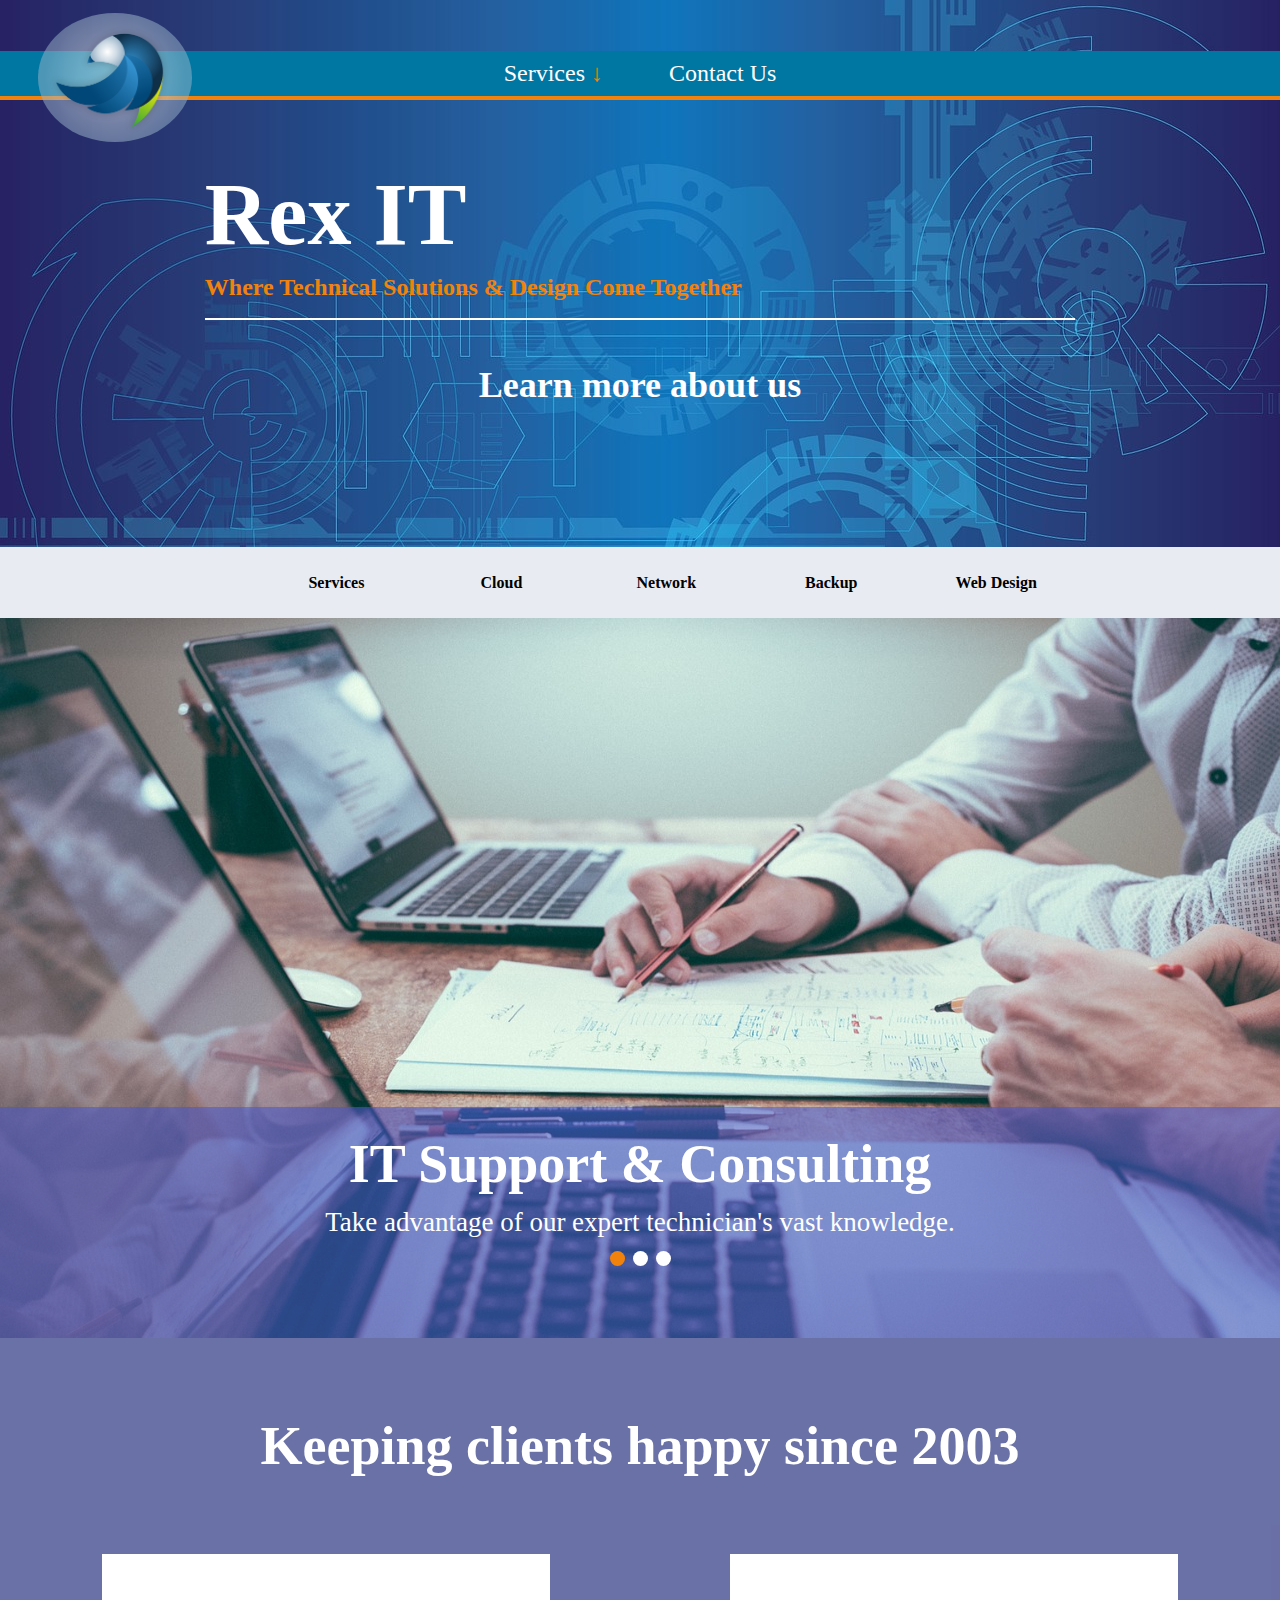
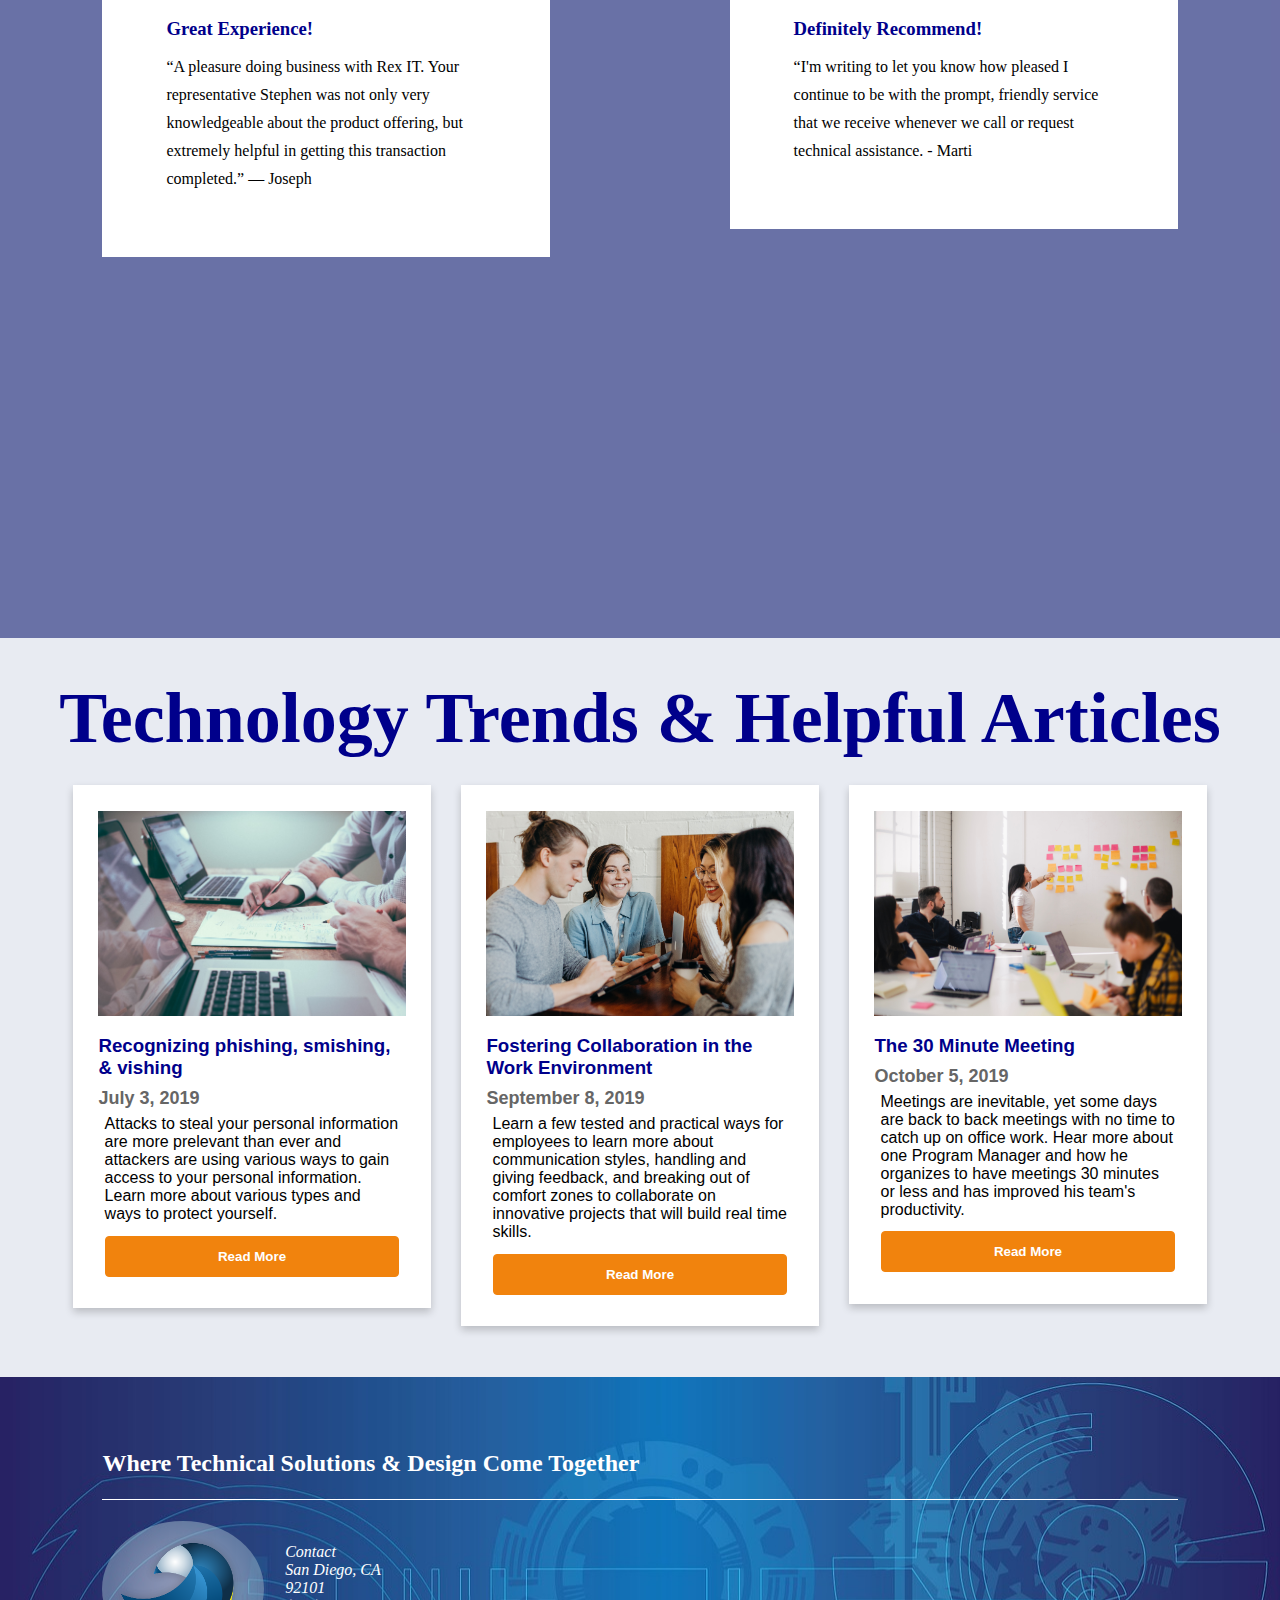
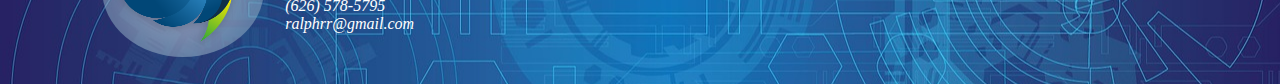
==== index.html @ 2d712c82 "added contact info" ====
<!DOCTYPE html>
<html lang="en">
  <head>
    <meta charset="UTF-8" />
    <meta name="viewport" content="width=device-width, initial-scale=1.0" />
    <meta http-equiv="X-UA-Compatible" content="ie=edge" />
    <link rel="stylesheet" type="text/css" href="css/main.css" />
    <link
      rel="stylesheet"
      href="https://use.fontawesome.com/releases/v5.6.3/css/all.css"
      integrity="sha384-UHRtZLI+pbxtHCWp1t77Bi1L4ZtiqrqD80Kn4Z8NTSRyMA2Fd33n5dQ8lWUE00s/"
      crossorigin="anonymous"
    />
    <title>Rex IT</title>
  </head>
  <body>
    <section id="container">
      <header id="header">
        <a href="../index.html">
          <img src="images/smallLogo.png" alt="Rex IT logo" />
        </a>
        <nav id="navigation">
          <ul>
            <!-- <li>
              <a class="drop" href="pages/about.html">About Us<span class="downArrow"> &#8595;</span></a>
              <ul>
                <li><a href="#">Company History</a></li>
                <li><a href="#">Team Members</a></li>
                <li><a href="#">Careers</a></li>
              </ul>
            </li> -->
            <li>
              <a class="drop currentPage" href="pages/services.html"
                >Services<span class="downArrow"> &#8595;</span></a
              >
              <ul>
                <li><a href="#">IT Support - Managed Services</a></li>
                <li><a href="#">Server & Network Upgrades</a></li>
                <li><a href="#">Microsoft Azure Hosted Desktops</a></li>
                <li><a href="#">Microsoft Office 365</a></li>
                <li><a href="#">Compliance & Solutions</a></li>
                <li><a href="#">VoIP Phone Systems</a></li>
                <li><a href="#">SSL Certificates & More</a></li>
              </ul>
            </li>
            <!-- <li>
              <a class="drop" href="services.html">Clients<span class="downArrow"> &#8595;</span></a>
              <ul>
                <li><a href="#">Law Firms</a></li>
                <li><a href="#">Investor Advisors</a></li>
                <li><a href="#">Construction Companies</a></li>
                <li><a href="#">Nonprofits</a></li>
                <li><a href="#">Service Providers</a></li>
              </ul>
            </li> -->
            <!-- <li><a href="#">Blog</a></li>
            <li><a href="#">Support</a></li> -->
            <li><a href="pages/contact.html">Contact Us</a></li>
          </ul>
        </nav>
      </header>
    </section>

    <div class="clearFloat"></div>
    <main>
      <div class="insideMain">
        <h1>Rex IT</h1>
        <h2>Where Technical Solutions & Design Come Together</h2>
        <h3>Learn more about us</h3>
        <i class="fas fa-arrow-alt-circle-down"></i>
      </div>
    </main>

    <!-- Beginning of main -->
    <section class="figIcons">
      <figure class="item">
        <i class="fab fa-aws"></i>
        <figcaption class="caption">Services</figcaption>
      </figure>
      <figure class="item">
        <i class="fas fa-cloud-upload-alt"></i>
        <figcaption class="caption">Cloud</figcaption>
      </figure>
      <figure class="item">
        <i class="fas fa-network-wired"></i>
        <figcaption class="caption">Network</figcaption>
      </figure>
      <figure class="item">
        <i class="far fa-save"></i>
        <figcaption class="caption">Backup</figcaption>
      </figure>
      <figure class="item">
        <i class="fas fa-edit"></i>
        <figcaption class="caption">Web Design</figcaption>
      </figure>
    </section>

    <!-- beginning of slider -->
    <div class="carousel">
      <div class="mySlides">
        <img src="images/meeting.jpg" alt="meeting room" />
        <div class="text">
          <h3>IT Support & Consulting</h3>
          <p>Take advantage of our expert technician's vast knowledge.</p>
          <span class="dot activeOne"></span>
          <span class="dot"></span>
          <span class="dot"></span>
        </div>
      </div>
      <div class="mySlides">
        <img src="images/meeting.jpg" alt="meeting room" />
        <div class="text">
          <h3>Web Development & Design</h3>
          <p>Take advantage of our expert technician's vast knowledge.</p>
          <span class="dot"></span>
          <span class="dot activeTwo"></span>
          <span class="dot"></span>
        </div>
      </div>
      <div class="mySlides">
        <img src="images/meeting.jpg" alt="meeting room" />
        <div class="text">
          <h3>Practical Business Solutions</h3>
          <p>Take advantage of our expert technician's vast knowledge.</p>
          <span class="dot"></span>
          <span class="dot"></span>
          <span class="dot activeThree"></span>
        </div>
      </div>
    </div>
    <!-- end of carousel -->

    <!-- beginning of testimonials -->
    <section class="testimonials">
      <div class="positionCover">
        <h2>Keeping clients happy since 2003</h2>
        <div class="floatLeft">
          <h3>Great Experience!</h3>
          <i class="fas fa-quote-right leftQuote"></i>
          <p>
            “A pleasure doing business with Rex IT. Your representative Stephen
            was not only very knowledgeable about the product offering, but
            extremely helpful in getting this transaction completed.” — Joseph
          </p>
        </div>
        <div class="floatRight">
          <h3>Definitely Recommend!</h3>
          <i class="fas fa-quote-right leftQuote"></i>
          <p>
            “I'm writing to let you know how pleased I continue to be with the
            prompt, friendly service that we receive whenever we call or request
            technical assistance. - Marti
          </p>
        </div>
        <div class="clearFloat"></div>
      </div>
    </section>

    <section class="technologyArticles">
      <h2>Technology Trends & Helpful Articles</h2>
      <div class="card">
        <img src="images/meeting.jpg" alt="Technology Article" />
        <h3>Recognizing phishing, smishing, & vishing</h3>
        <h4>July 3, 2019</h4>
        <p>
          Attacks to steal your personal information are more prelevant than
          ever and attackers are using various ways to gain access to your
          personal information. Learn more about various types and ways to
          protect yourself.
        </p>
        <p><button>Read More</button></p>
      </div>

      <div class="card">
        <img src="images/happyBusiness.jpg" alt="Technology Article" />
        <h3>Fostering Collaboration in the Work Environment</h3>
        <h4>September 8, 2019</h4>
        <p>
          Learn a few tested and practical ways for employees to learn more
          about communication styles, handling and giving feedback, and breaking
          out of comfort zones to collaborate on innovative projects that will
          build real time skills.
        </p>
        <p><button>Read More</button></p>
      </div>

      <div class="card">
        <img src="images/meetingRoom1.jpg" alt="Technology Article" />
        <h3>The 30 Minute Meeting</h3>
        <h4>October 5, 2019</h4>
        <p>
          Meetings are inevitable, yet some days are back to back meetings with
          no time to catch up on office work. Hear more about one Program
          Manager and how he organizes to have meetings 30 minutes or less and
          has improved his team's productivity.
        </p>
        <p><button>Read More</button></p>
      </div>
    </section>
    <footer>
      <h2>Where Technical Solutions & Design Come Together</h2>
      <img class="footerLogo" src="images/smallLogo.png" alt="Rex IT logo" />
      <address>
        <p>Contact</p>
        <p>San Diego, CA</p>
        <p>92101</p>
        <p><a href="tel:+16265785795">(626) 578-5795</a></p>
        <p>ralphrr@gmail.com</p>
      </address>
      <!-- <div class="footerContact">
              <h5>Network</h5>
              <a href="#">About</a>
              <a href="#">Events</a>
              <a href="#">Careers</a>
            </div> -->
    </footer>

    <script src="js/main.js"></script>
  </body>
</html>
---- css/main.css ----
* {
    margin: 0;
    padding: 0;
 }
html {
    background-color: #E8EBF2;
    /* height: 100%; */
}
 body {
    font-family: Georgia, 'Times New Roman', Times, serif;
    /* height: 100%; */
 }
/* link, visited, hover, active */

 #container {
    width: 100%;
    margin: 0 auto;
    background-image: url("../images/backgroundHeader.jpg");
 }
 #header {
    /* height: 9%; */
    padding-top: 1%;
 }
 #header img {
    float: left;
    margin-left: 3%;
    width: 12%;
    border-radius: 80%;
    position: absolute;
    z-index: 2;
 }
 #navigation {
    background-color: #0077a3;
    border-bottom: solid 4px #f1830d;
    font-size: 24px;
    text-align: center;
    position: relative;
    margin-top: 3%;
 }
 #navigation ul {
    z-index: 1;
    position: relative;
 }
 #navigation li {
    display: inline-block;
    position: relative;
 }
 #navigation a {
    color: #fff;
    padding: 9px 30px;
    text-decoration: none;
    display: inline-block;
    text-align: left;
 }
 #navigation a:link {
     color: #fff;
 }
 #navigation a:visited {
    color: #fff;
 }
 #navigation a:hover {
    color: darkblue;
 }
  
 #navigation ul ul {
    background-color: #77A1F4;
    position: absolute;
    top: 45px;
    display: none;
 }
  
 #navigation li li {
    border-bottom: 1px solid white;
    font-size: 70%;
 }
 #navigation ul li:hover ul {
    display: block;
 }
 span.downArrow {
     color: #f1830d;
 }
 .clearFloat {
     clear: both;
 }
 main {
     background-image: url("../images/backgroundHeader.jpg");
     background-size: cover;
     margin: 0 auto;
     text-align: left;
     color: white;
 }
 .insideMain {
     padding: 5% 16% 3%;
 }

 .insideMain h1 {
     font-size: 550%;
     margin-bottom: 1%;
 }
 .insideMain h2 {
     color: #f1830d;
     font-weight: 800;
     padding-bottom: 2%;
     border-bottom: 2px solid white;
 }
.insideMain h3 {
    color: white;
    text-align: center;
    font-size: 4vh;
    margin-top: 5%;
}
.insideMain i {
    margin: 0 auto;
    color: #f1830d;
    margin-left: 44%;
    margin-top: 6%;
    font-size: 90px;
}

 section.figIcons {
     margin-left: 20%;

 }

 /* beginning of figure section */
 figure.item {
    vertical-align: top;
    display: inline-block;
    width: 120px;
    padding: 2%;
    text-align: center;
}

figcaption {
    font-weight: 800;
    padding: 5% 3%;
}
i {
    font-size: 10vh;
    color: darkblue;
    text-align: center;
}
i:hover {
    color: #f1830d;
}
.carousel {
    margin: 0 auto;
    height: 80vh;
    position: relative;
}
.mySlides {
    display:none;
    width: 100%;
    height: 100%;
}
.mySlides img {
    width: 100%;
    height: 100%;
}
.text {
    bottom: 0;
    width: 100%;
    height: 20vh;
    color: white;
    text-align: center;
    padding: 1% 0 3%;
    position: absolute;
    background: rgba(74, 86, 197, 0.575);
}
.text h3 {
    padding: 1%;
    font-weight: 700;
    font-size: 6vh;
}
.text p {
    font-size: 3vh;
}
.dot {
    height: 15px;
    width: 15px;
    margin: 1% 2px;
    background-color: #fff;
    border-radius: 50%;
    display: inline-block;
  }
  .activeOne {
      background-color: #f1830d;
  }
  .activeTwo {
    background-color: #f1830d;
  }
  .activeThree {
      background-color: #f1830d;
  }

/* technology articles for blog */
.technologyArticles {
      text-align: center;
      padding: 3% 0 4%;
  }

  .technologyArticles h2 {
      padding: 0 0 2%;
      font-size: 8vh;
      color: darkblue;
  }
  .technologyArticles h3 {
      color: darkblue;
      padding: 3% 0;
      margin-top: 2%;
      text-align: left;
      font-weight: 700;
  }
  .technologyArticles h4 {
      text-align: left;
      color: #666;
      font-size: 2vh;
  }
  .technologyArticles p {
      padding: 2%;
      text-align: left;
  }
  .card p button {
      background-color: #f1830d;
      border: 1px solid #f1830d;
      color: white;
      font-weight: 600; 
      border-radius: 4px;
      padding: 12px;
      text-align: center;
      width: 100%;
  }
  .card p button:hover {
      background-color: #12278d;
      border: 1px solid #12278d;
      color: white;
  }
.card {
    box-shadow: 0 4px 8px 0 rgba(0, 0, 0, 0.2);
    width: 24%;
    margin-right: 1%;
    margin-left: 1%;
    font-family: arial;
    display: inline-block;
    padding: 2%;
    background-color: white;
    vertical-align: top;
    /* height: 75%; */
  }
  .card img {
      width: 100%;
  }
/* end of technology articles for blog */

/* beginning of testimonials */
.testimonials {
    background-image: url("../images/motherboard.jpg");
    background-repeat: no-repeat;
    background-size: cover;
    background-attachment: fixed;
    width: 100%;
    height: 100vh;
    position: relative;
    text-align: left;
}
.testimonials h2 {
    font-weight: 600;
    font-size: 8vh;
    padding: 3% 0;
    color: white;
}
.testimonials h3 {
    padding: 0 0 4%;
    color: darkblue;
    text-align: left;
}
.testimonials p {
    color: black;
    text-align: left;
    line-height: 1.75;
}
.testimonials .positionCover {
    top: 0;
    height: 100vh;
    color: white;
    text-align: center;
    position: absolute;
    background: rgba(13, 22, 110, 0.575);
    margin: 0 auto;
}
.positionCover h2 {
    font-size: 6vh;
    margin: 3% 0;
}
.testimonials .floatLeft {
    float: left;
    margin-left: 8%;
    background-color: white;
    padding: 5%;
    width: 25%;
    /* height: 25%; */
    position: relative;
}
.testimonials .floatRight {
    float: right;
    margin-right: 8%;
    background-color: white;
    padding: 5%; 
    width: 25%;
    /* height: 25%; */
    position: relative;
    z-index: 3;
}
.testimonials i.leftQuote {
    padding: 3% 4%;
    position: absolute;
    top: 6%;
    right: 3%;
    color: #12278d;
    font-weight: 600;
    font-size: 250%;
}
/* end of testimonials */

footer {
    padding: 4% 8%;
    background-image: url("../images/backgroundHeader.jpg");
    background-repeat: none;
    background-size: cover;
    color: white;
    /* width: 92%; */
}

footer img.footerLogo {
    border-radius: 80%;
    width: 15%;
    margin-top: 2%;
    float: left;
    margin-right: 2%;
}

address  {
    display: inline-block;
    margin-top: 4%;
    width: 23%;
    text-align: left;
}
address p a {
    color: white;
    text-decoration: none;
}
address p a:hover {
    color: #f1830d;
    text-decoration: none;
}

footer div h5 {
    padding: 2%;
    font-size: 150%;
    padding-left: 0;
}
footer h2 {
    padding: 2% 0;
    border-bottom: 1px solid #fff;
}

/* beginning of media queries */
/* ipad screens */
@media only screen and (min-width: 768px) and (max-width: 1024px) {
    section.figIcons {
        margin-left: 8%;
    }
    figure.item {
        width: 100px;
    }
    .figIcons .item i {
        font-size: 5vh;
    }
    .carousel {
        height: auto;
    }
    .text {
        height: 20vh;
        text-align: center;
        padding: 1% 0 2%;
    }
    .text h3 {
        padding: 2% 0;
        font-weight: 700;
        font-size: 300%;
    }
    .testimonials {
        height: 50vh;
    }
    .testimonials .positionCover {
        height: auto;
        height: 50vh;
    }
    .testimonials .positionCover h2 {
        font-size: 250%;
    }
    .testimonials .positionCover div h3 {
        font-size: 125%;
    }
    .testimonials .positionCover div i {
        font-size: 100%;
    }
    .technologyArticles h2 {
        font-size: 4vh;
    }
    .technologyArticles .card h4 {
        font-size: 1.5vh;
    }
}
/* Below is for iphone 10 */
@media only screen and (min-device-width : 375px) and (max-device-width : 812px) and (-webkit-device-pixel-ratio : 3) {
   #header a img {
       width: 20%;
       margin-left: 1%;
       margin-top: 0;
   }
   #navigation a {
       padding: 10px;
   }
    nav ul {
        font-size: 80%;
    }
    .figIcons .item i {
        font-size: 5vh;
    }
    .carousel {
        height: auto;
    }
    div.text {
        height: 10vh;
    }
    .testimonials {
        height: 65vh;
    }
    .testimonials .positionCover h2 {
        font-size: 200%;
    }
    .testimonials .positionCover div i {
        font-size: 100%;
    }
}
/* Below is for iphone 6,7,8 plus */
@media only screen and (min-device-width : 414px) and (max-device-width : 736px) { 
    div.text {
        height: 15vh;
    }
    .testimonials {
        height: 75vh;
    }
    figure.item {
        width: 80px;
    }
}
/* Below is for iphone 6,7,8 */
@media only screen and (min-device-width : 375px) and (max-device-width : 667px) { 
    #header a img {
        width: 20%;
        margin-left: 1%;
        margin-top: 0;
    }
    #navigation a {
        padding: 10px;
    }
     nav ul {
         font-size: 80%;
     }
     .figIcons .item i {
        font-size: 5vh;
    }
    .carousel {
        height: auto;
    }
    div.text {
        height: 13vh;
    }
    .testimonials {
        height: 80vh;
    }
    .testimonials .positionCover h2 {
        font-size: 200%;
    }
    .testimonials .positionCover div i {
        font-size: 100%;
    }
}

/* iphone 5 */
@media only screen and (min-width: 320px) and (max-device-width : 568px) {
    .insideMain i {
        margin-left: 30%;
    }
    
 section.figIcons {
    margin-left: 10%;
}
.carousel {
    height: auto;
}
.text {
    height: 20vh;
    text-align: center;
    padding: 1% 0 2%;
}
.text h3 {
    padding: 2% 0;
    font-weight: 700;
    font-size: 120%;
}
.text p {
    font-size: 90%;
    padding-bottom: 3%;
}
.technologyArticles h2 {
    padding: 1% 0;
    font-size: 150%;
}
.card {
  width: 94%;
  height: auto;
}
/* working media queries for i phone 5 testimonial section */
.testimonials .positionCover {
    height: auto;
}
.testimonials h2 {
    font-weight: 600;
    font-size: 50%;
    padding: 3% 0;
    color: white;
}
.testimonials h3 {
    padding: 0 0 4%;
    color: darkblue;
    text-align: left;
}
.testimonials p {
    color: black;
    text-align: left;
    line-height: 1.75;
}
.positionCover h2 {
    font-size: 6vh;
    margin: 3% 0;
}
.testimonials .floatLeft, .testimonials .floatRight {
    padding: 4%;
    margin: 0 auto 5%;
    width: 85%;
    height: auto;
    float: none;
    position: relative;
}
/* end working area for testimonial section */

/* header logo */
#header {
    padding-top: 1%;
 }
 #header img {
    float: left;
    margin-left: 3%;
    margin-top: 7%;
    width: 25%;
 }
/* end header logo */

/* footer */
footer img.footerLogo {
    border-radius: 80%;
    width: 50%;
    margin: 2% 0 2% 24%;
    float: none;
    margin-right: 2%;
}

address  {
    display: block;
    width: 100%;
}
address:first-child {
    font-size: 120%;
}
/* end footer */
}
/* adjust for pixel 2xl */
@media only screen and (min-width: 411px) and (max-width: 823px) {
    .testimonials {
        height: 67vh;
    }
}
/* adjust for pixel 2 */
@media only screen and (min-width: 411px) and (max-width: 731px) {
    .testimonials {
        height: 75vh;
    }
}
@media only screen and (min-width: 360px) and (max-width: 640px) {
    #header a img {
        width: 20%;
        margin-left: 1%;
        margin-top: 0;
    }
    #navigation a {
        padding: 10px;
    }
     nav ul {
         font-size: 80%;
     }
     .figIcons .item i {
         font-size: 5vh;
     }
     .carousel {
         height: auto;
     }
     div.text {
         height: 10vh;
     }
     .testimonials {
         height: 82vh;
     }
     .testimonials .positionCover h2 {
         font-size: 200%;
     }
     .testimonials .positionCover div i {
         font-size: 100%;
     }
}
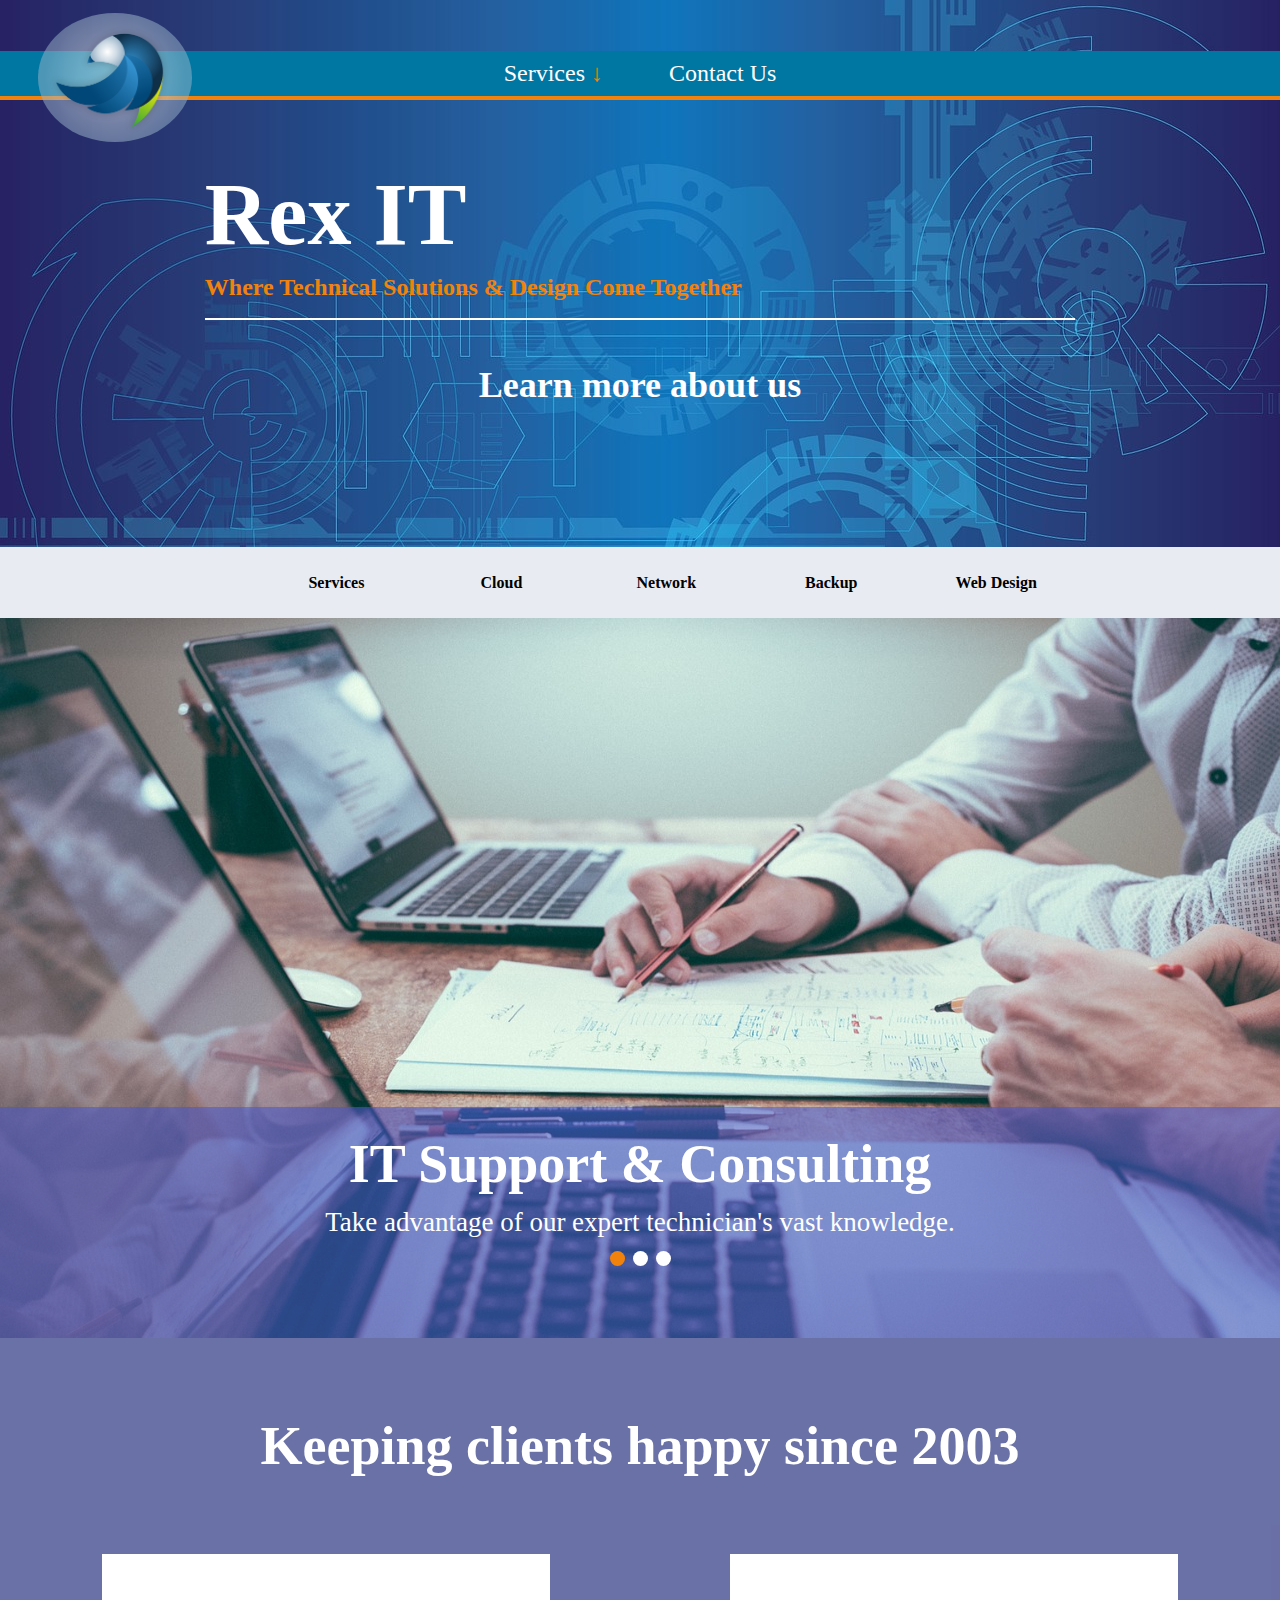
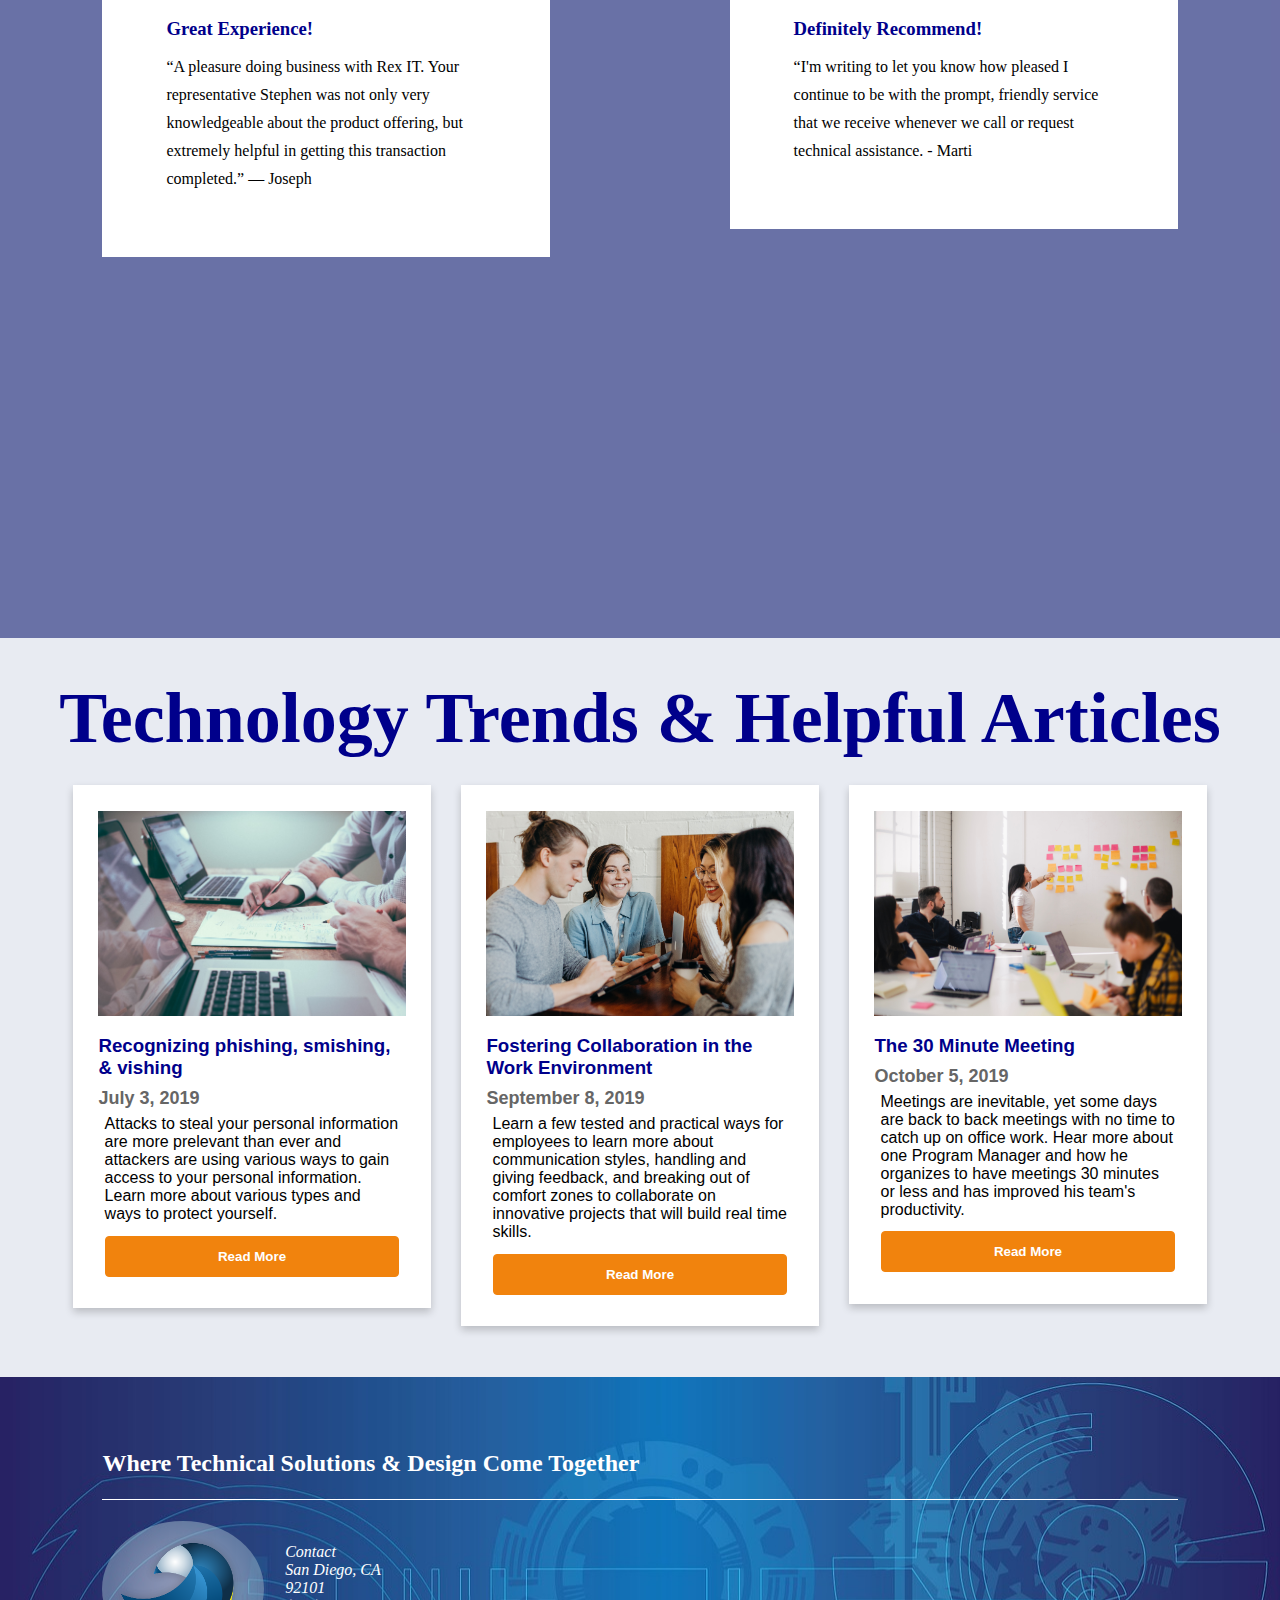
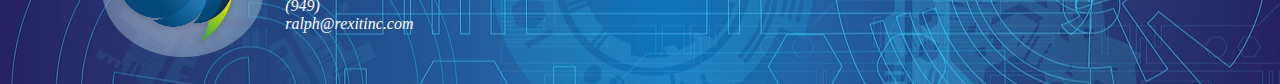
==== commit d12abb1a: "updated contact info" ====
--- a/index.html
+++ b/index.html
@@ -155,7 +155,6 @@
         <div class="clearFloat"></div>
       </div>
     </section>
-
     <section class="technologyArticles">
       <h2>Technology Trends & Helpful Articles</h2>
       <div class="card">
@@ -204,8 +203,8 @@
         <p>Contact</p>
         <p>San Diego, CA</p>
         <p>92101</p>
-        <p><a href="tel:+16265785795">(626) 578-5795</a></p>
-        <p>ralphrr@gmail.com</p>
+        <p><a href="tel:+16265785795">(949) </a></p>
+        <p>ralph@rexitinc.com</p>
       </address>
       <!-- <div class="footerContact">
               <h5>Network</h5>
--- a/css/main.css
+++ b/css/main.css
@@ -365,7 +365,11 @@
 }
 
 /* beginning of media queries */
-/* ipad screens */
+/* ipad plus screens */
+@media only screen and (min-width: 1024px) and (max-width: 1366px) {
+   
+}
+ /* ipad screens */
 @media only screen and (min-width: 768px) and (max-width: 1024px) {
     section.figIcons {
         margin-left: 8%;
@@ -436,6 +440,10 @@
     }
     .testimonials {
         height: 65vh;
+        /* background-image: none; */
+    }
+    .positionCover {
+        height: 82vh;
     }
     .testimonials .positionCover h2 {
         font-size: 200%;
@@ -446,6 +454,9 @@
 }
 /* Below is for iphone 6,7,8 plus */
 @media only screen and (min-device-width : 414px) and (max-device-width : 736px) { 
+    .carousel .text {
+        height: auto;
+    }
     div.text {
         height: 15vh;
     }
@@ -457,7 +468,7 @@
     }
 }
 /* Below is for iphone 6,7,8 */
-@media only screen and (min-device-width : 375px) and (max-device-width : 667px) { 
+@media (min-width : 375px) and (max-width : 667px) { 
     #header a img {
         width: 20%;
         margin-left: 1%;
@@ -476,10 +487,11 @@
         height: auto;
     }
     div.text {
-        height: 13vh;
+        height: auto;
     }
     .testimonials {
         height: 80vh;
+        /* height: 65vh; */
     }
     .testimonials .positionCover h2 {
         font-size: 200%;
@@ -618,11 +630,11 @@
          height: auto;
      }
      div.text {
-         height: 10vh;
+         height: auto;
      }
-     .testimonials {
+     /* .testimonials {
          height: 82vh;
-     }
+     } */
      .testimonials .positionCover h2 {
          font-size: 200%;
      }
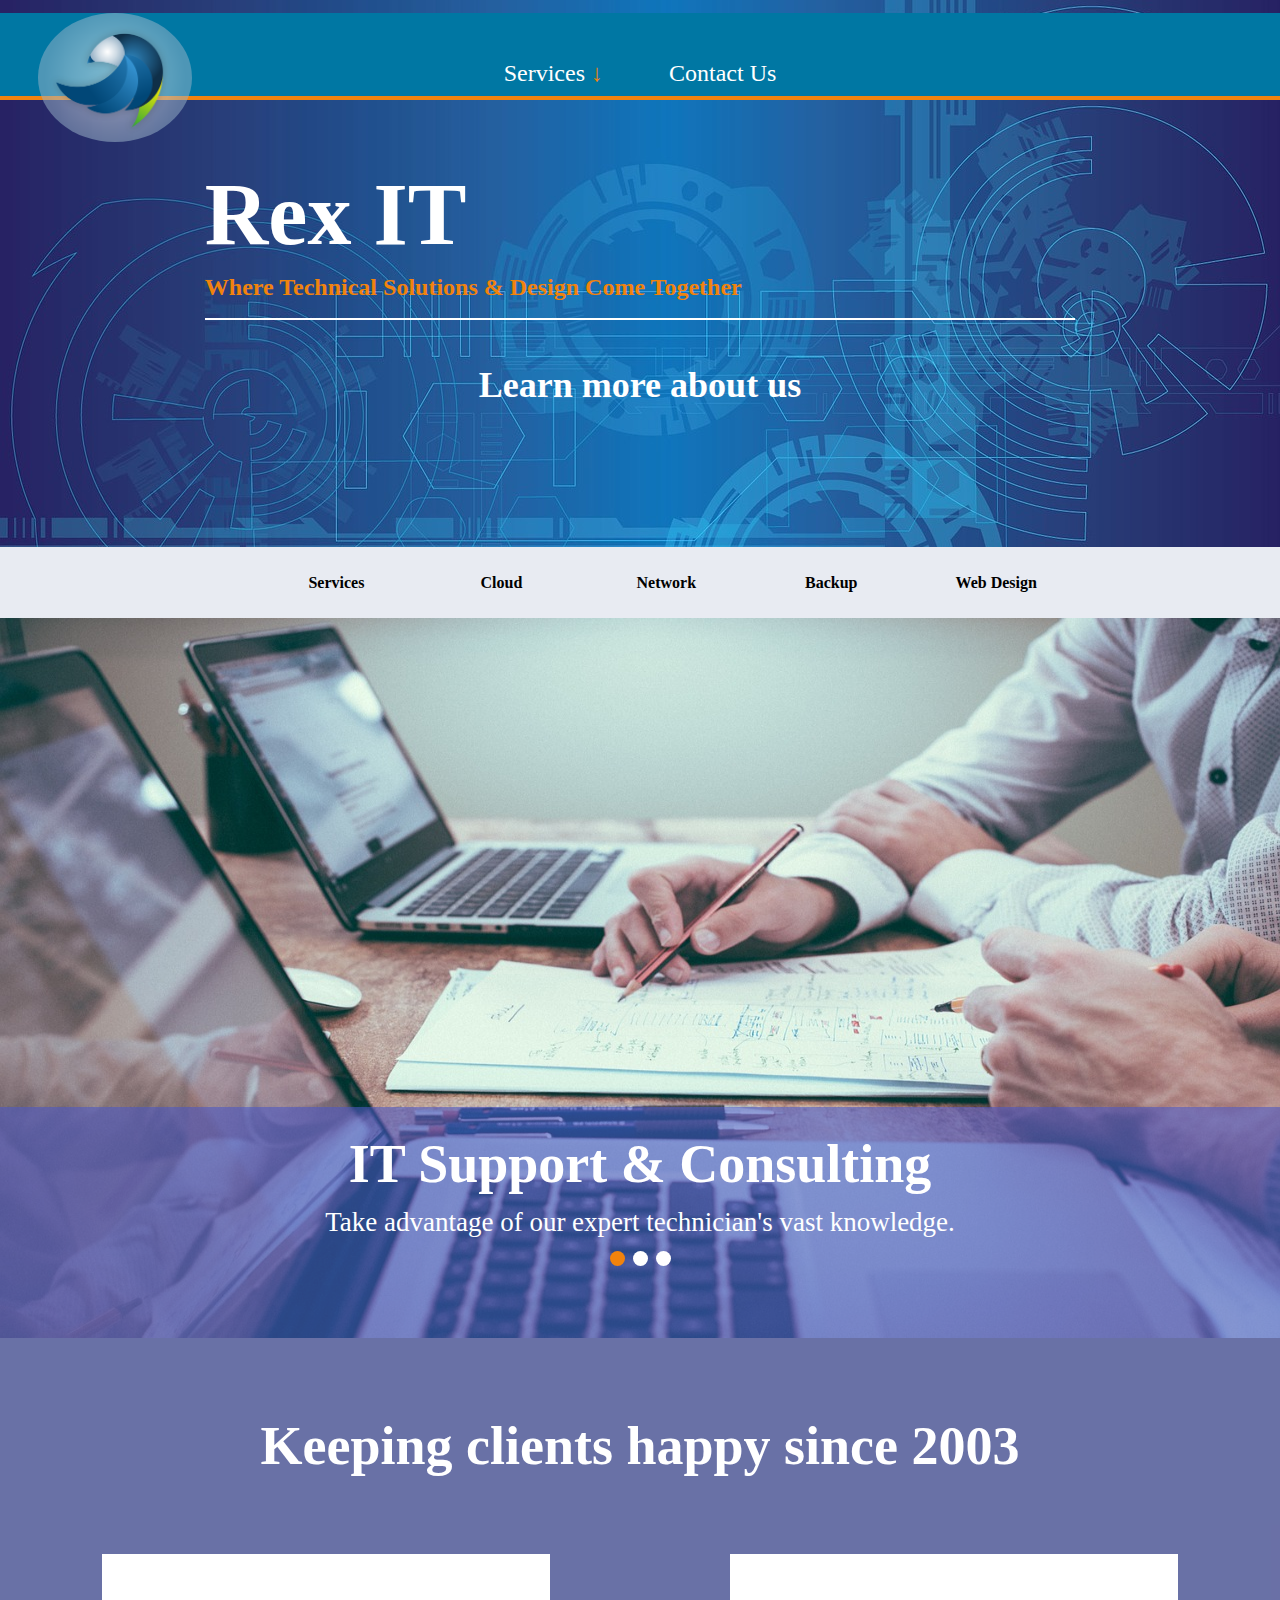
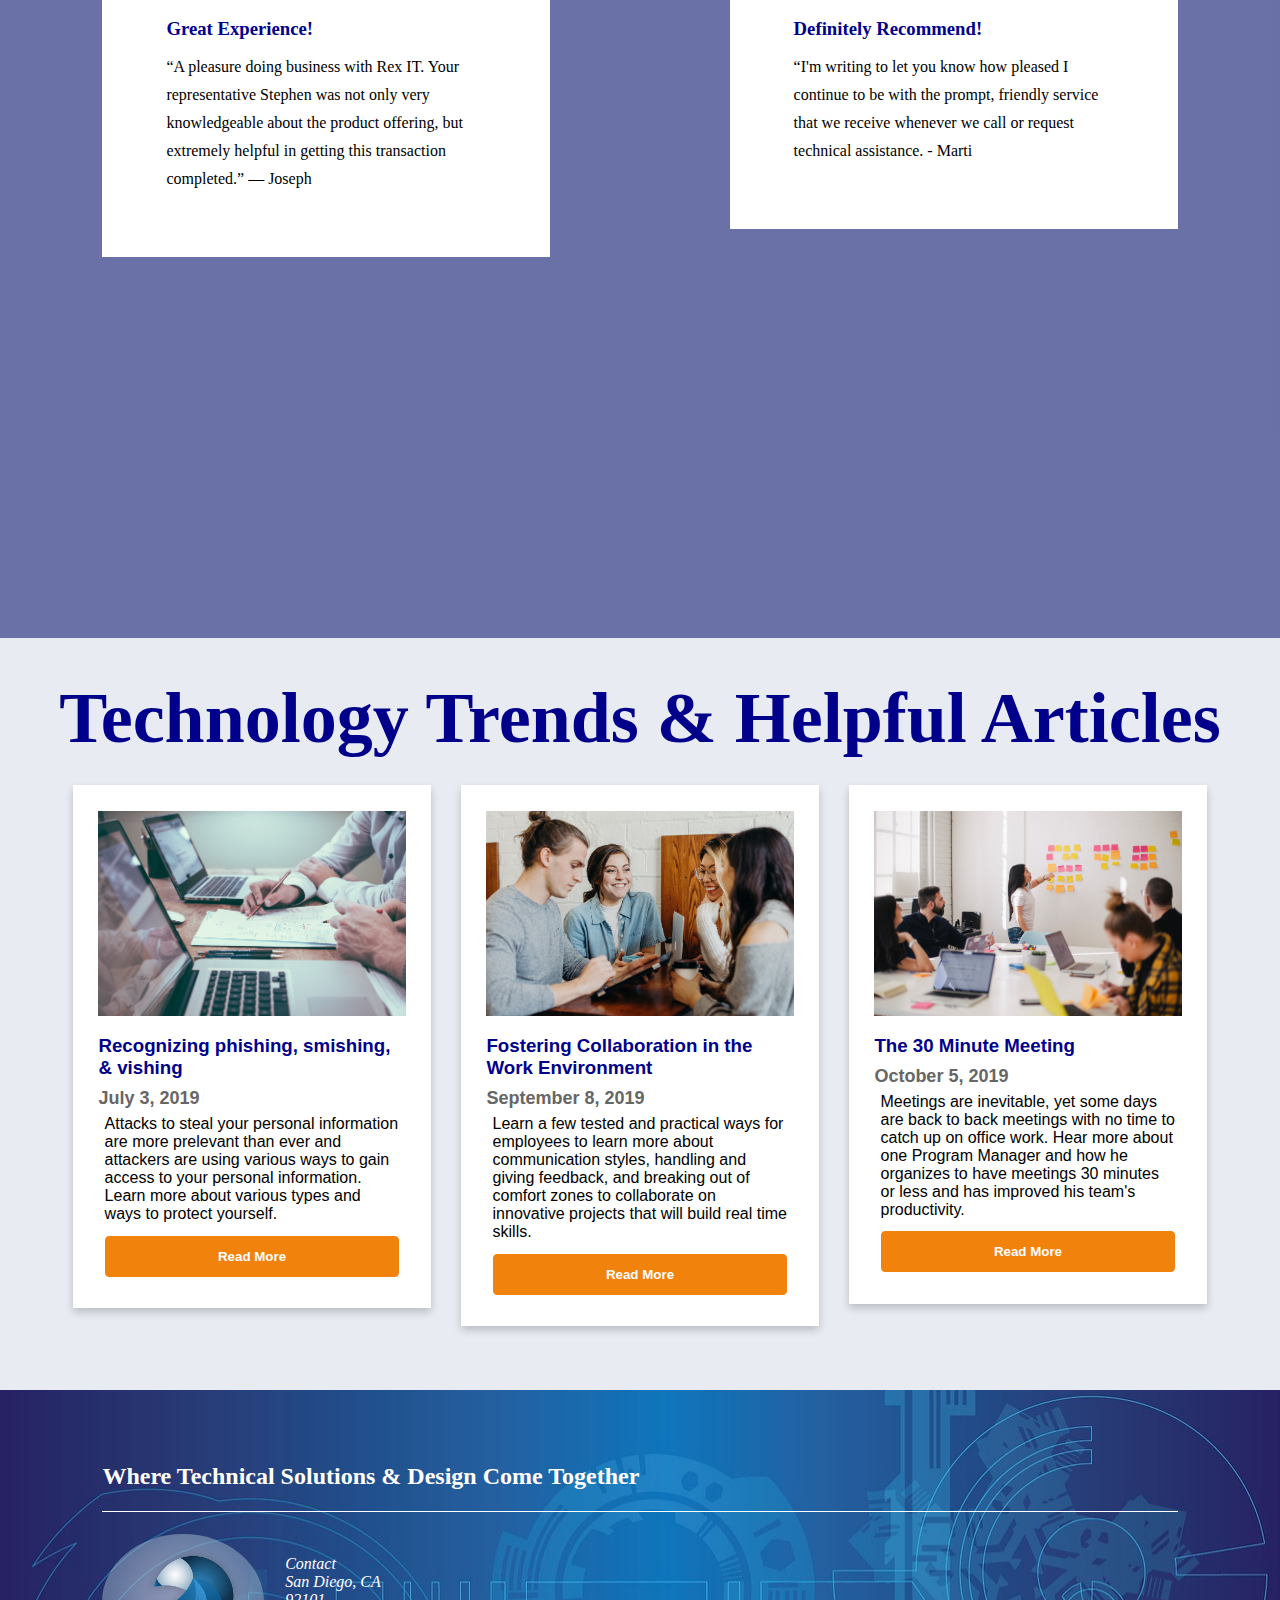
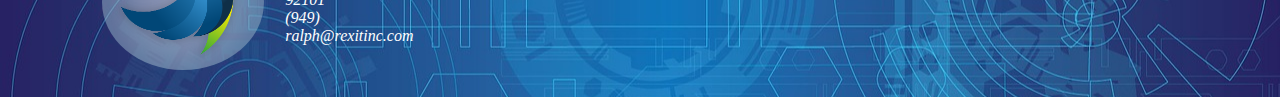
==== commit cbe99273: "added template file" ====
--- a/index.html
+++ b/index.html
@@ -108,7 +108,7 @@
         </div>
       </div>
       <div class="mySlides">
-        <img src="images/meeting.jpg" alt="meeting room" />
+        <img src="images/meetingRoom.jpg" alt="meeting room" />
         <div class="text">
           <h3>Web Development & Design</h3>
           <p>Take advantage of our expert technician's vast knowledge.</p>
@@ -118,7 +118,7 @@
         </div>
       </div>
       <div class="mySlides">
-        <img src="images/meeting.jpg" alt="meeting room" />
+        <img src="images/meetingRoom1.jpg" alt="meeting room" />
         <div class="text">
           <h3>Practical Business Solutions</h3>
           <p>Take advantage of our expert technician's vast knowledge.</p>
--- a/css/main.css
+++ b/css/main.css
@@ -29,13 +29,30 @@
     position: absolute;
     z-index: 2;
  }
+ 
+ #headerContact img {
+        float: left;
+        margin-left: 3%;
+        width: 12%;
+        border-radius: 80%;
+        position: absolute;
+        z-index: 2;
+ }
+ main.contact {
+     background-image: url("../images/socialConnections.png");
+     background-repeat: no-repeat;
+     background-size: cover;
+ }
+ .insideMainContact {
+     height: 30%;
+ }
  #navigation {
     background-color: #0077a3;
     border-bottom: solid 4px #f1830d;
     font-size: 24px;
     text-align: center;
     position: relative;
-    margin-top: 3%;
+    padding-top: 3%;
  }
  #navigation ul {
     z-index: 1;
@@ -245,7 +262,7 @@
     padding: 2%;
     background-color: white;
     vertical-align: top;
-    /* height: 75%; */
+    margin-bottom: 1%;
   }
   .card img {
       width: 100%;
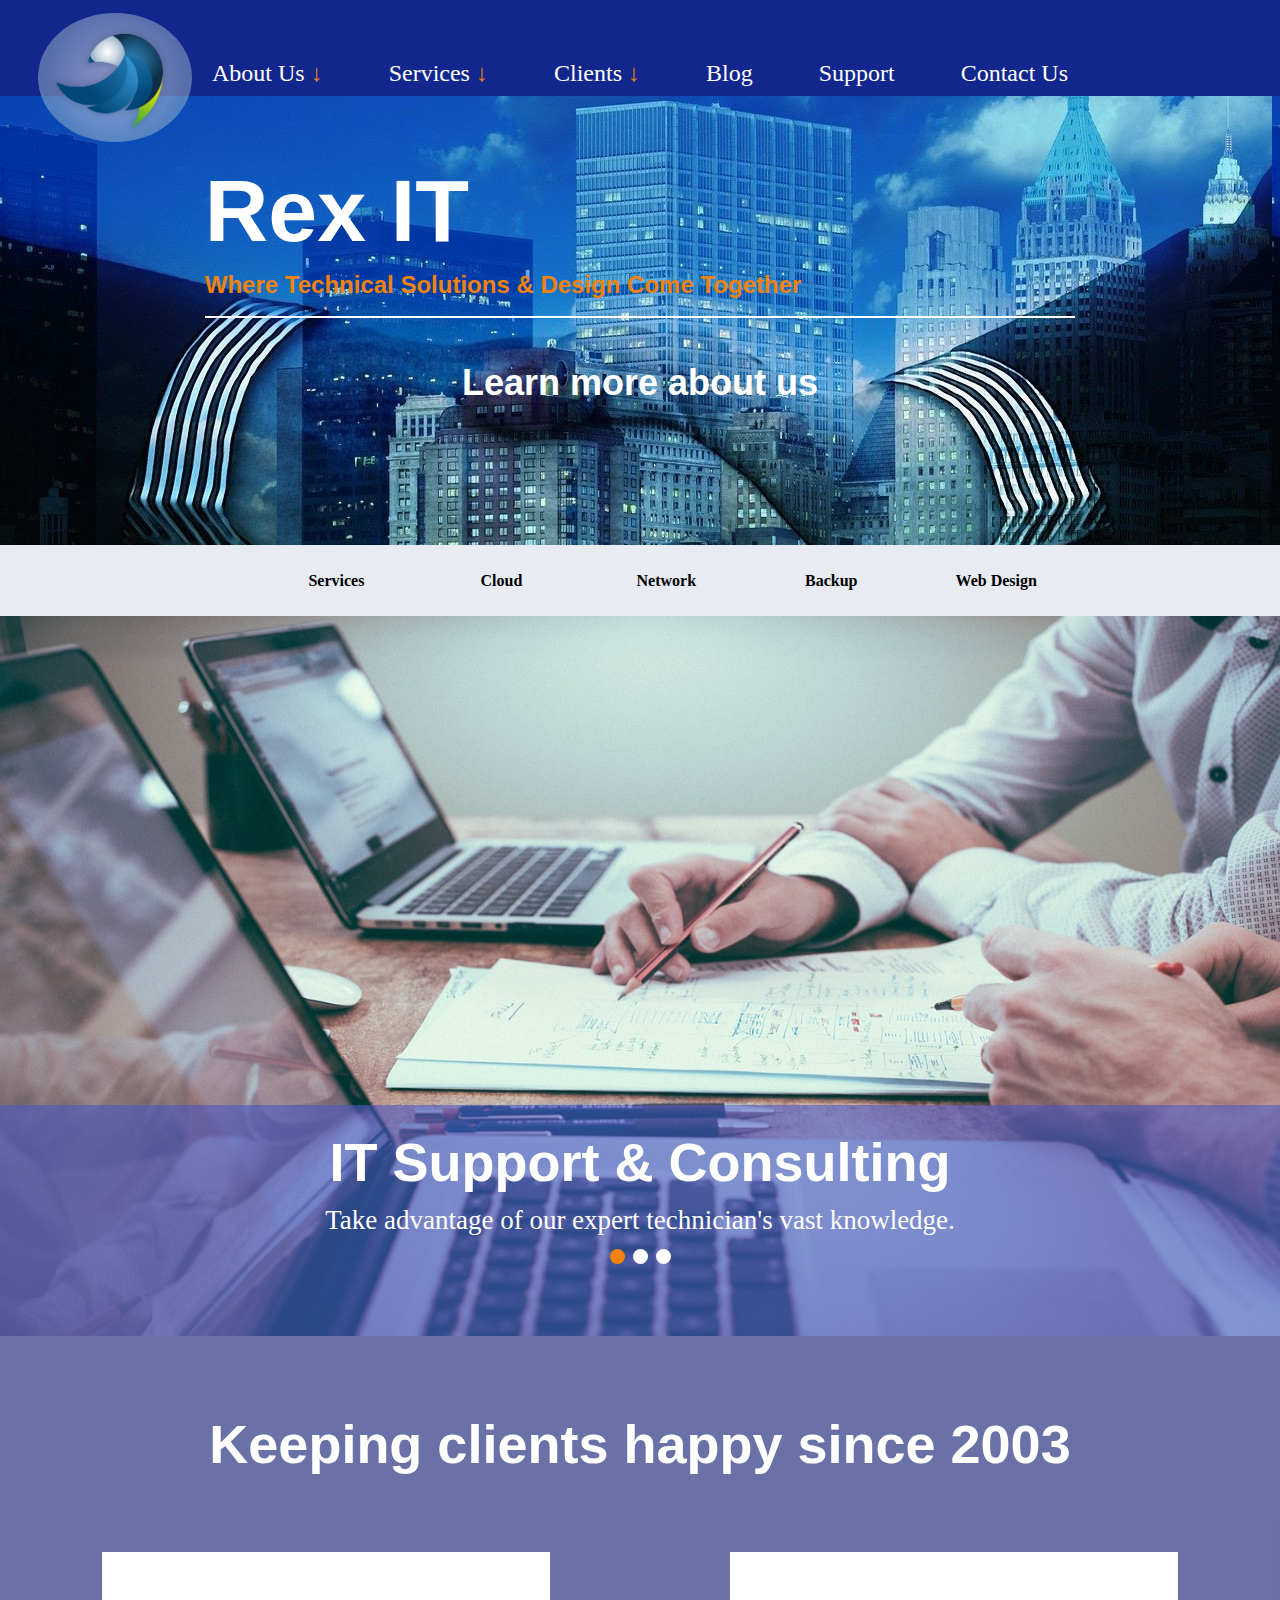
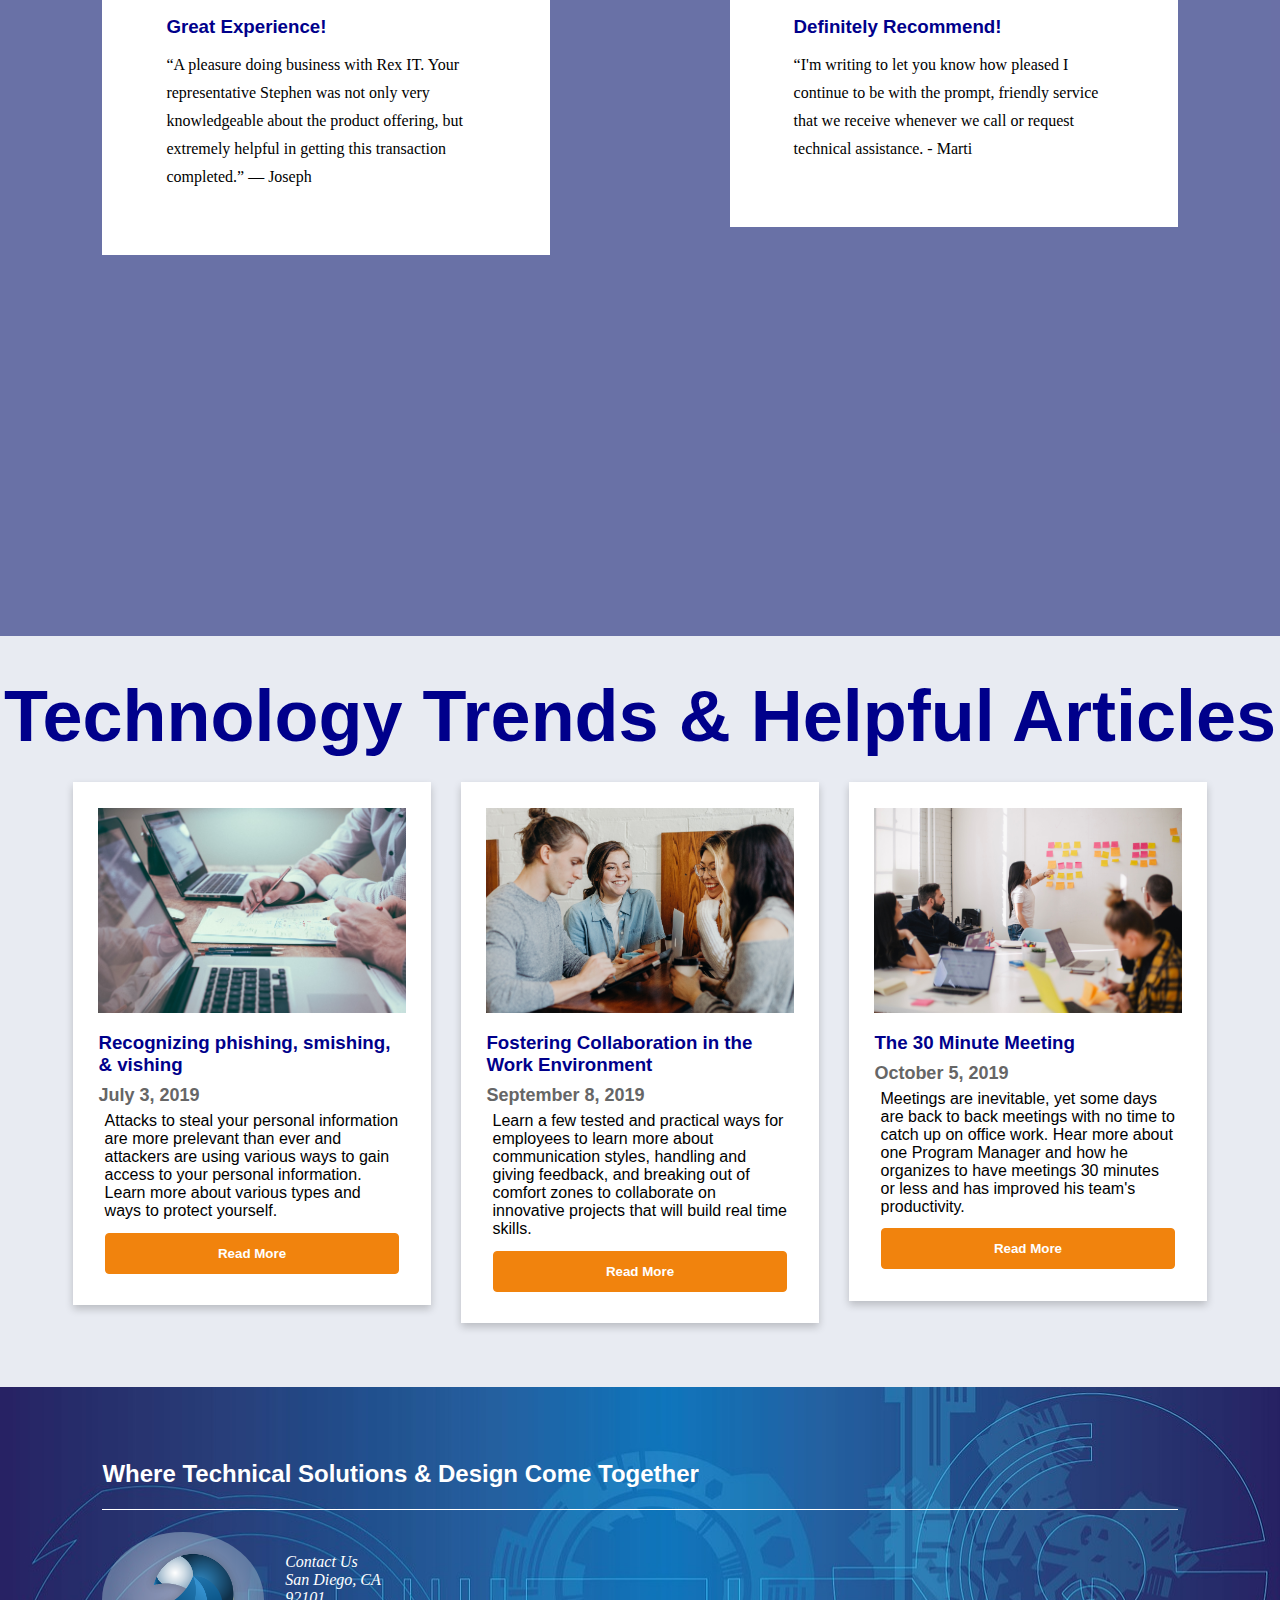
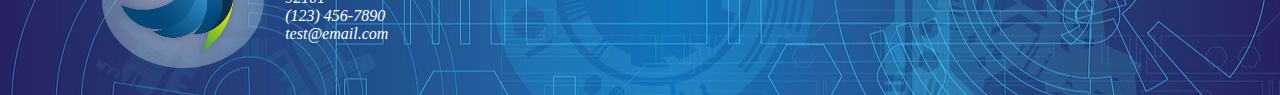
==== commit 41f5f4ab: "creating stronger brand" ====
--- a/index.html
+++ b/index.html
@@ -21,14 +21,13 @@
         </a>
         <nav id="navigation">
           <ul>
-            <!-- <li>
+            <li>
               <a class="drop" href="pages/about.html">About Us<span class="downArrow"> &#8595;</span></a>
               <ul>
                 <li><a href="#">Company History</a></li>
                 <li><a href="#">Team Members</a></li>
-                <li><a href="#">Careers</a></li>
               </ul>
-            </li> -->
+            </li>
             <li>
               <a class="drop currentPage" href="pages/services.html"
                 >Services<span class="downArrow"> &#8595;</span></a
@@ -43,18 +42,17 @@
                 <li><a href="#">SSL Certificates & More</a></li>
               </ul>
             </li>
-            <!-- <li>
+            <li>
               <a class="drop" href="services.html">Clients<span class="downArrow"> &#8595;</span></a>
               <ul>
                 <li><a href="#">Law Firms</a></li>
                 <li><a href="#">Investor Advisors</a></li>
                 <li><a href="#">Construction Companies</a></li>
-                <li><a href="#">Nonprofits</a></li>
                 <li><a href="#">Service Providers</a></li>
               </ul>
-            </li> -->
-            <!-- <li><a href="#">Blog</a></li>
-            <li><a href="#">Support</a></li> -->
+            </li>
+            <li><a href="#">Blog</a></li>
+            <li><a href="#">Support</a></li>
             <li><a href="pages/contact.html">Contact Us</a></li>
           </ul>
         </nav>
@@ -200,18 +198,12 @@
       <h2>Where Technical Solutions & Design Come Together</h2>
       <img class="footerLogo" src="images/smallLogo.png" alt="Rex IT logo" />
       <address>
-        <p>Contact</p>
+        <p>Contact Us</p>
         <p>San Diego, CA</p>
         <p>92101</p>
-        <p><a href="tel:+16265785795">(949) </a></p>
-        <p>ralph@rexitinc.com</p>
+        <p><a href="tel:+1234567890">(123) 456-7890 </a></p>
+        <p>test@email.com</p>
       </address>
-      <!-- <div class="footerContact">
-              <h5>Network</h5>
-              <a href="#">About</a>
-              <a href="#">Events</a>
-              <a href="#">Careers</a>
-            </div> -->
     </footer>
 
     <script src="js/main.js"></script>
--- a/css/main.css
+++ b/css/main.css
@@ -6,16 +6,18 @@
     background-color: #E8EBF2;
     /* height: 100%; */
 }
- body {
-    font-family: Georgia, 'Times New Roman', Times, serif;
-    /* height: 100%; */
- }
-/* link, visited, hover, active */
+
+h1, h2, h3, h4, h5, h6 {
+    font-family: 'Gill Sans', 'Gill Sans MT', Calibri, 'Trebuchet MS', sans-serif;
+}
 
  #container {
     width: 100%;
     margin: 0 auto;
     background-image: url("../images/backgroundHeader.jpg");
+    background-image: url("../images/pixalBuildings.jpg");
+    background-image: none;
+    background-color: #12278d;
  }
  #header {
     /* height: 9%; */
@@ -38,17 +40,18 @@
         position: absolute;
         z-index: 2;
  }
- main.contact {
+ /* main.contact {
      background-image: url("../images/socialConnections.png");
      background-repeat: no-repeat;
      background-size: cover;
- }
+ } */
  .insideMainContact {
      height: 30%;
  }
  #navigation {
     background-color: #0077a3;
-    border-bottom: solid 4px #f1830d;
+    background-color: #12278d;
+    /* border-bottom: solid 4px #f1830d; */
     font-size: 24px;
     text-align: center;
     position: relative;
@@ -69,6 +72,10 @@
     display: inline-block;
     text-align: left;
  }
+
+ .drop ul li a {
+     text-align: left;
+ }
  #navigation a:link {
      color: #fff;
  }
@@ -101,7 +108,10 @@
  }
  main {
      background-image: url("../images/backgroundHeader.jpg");
-     background-size: cover;
+     background-image: url("../images/pixalBuildings.jpg");
+     background-image: url("..images/colors.png");
+     background-image: url("../images/handShake.jpg");
+     /* background-size: cover; */
      margin: 0 auto;
      text-align: left;
      color: white;
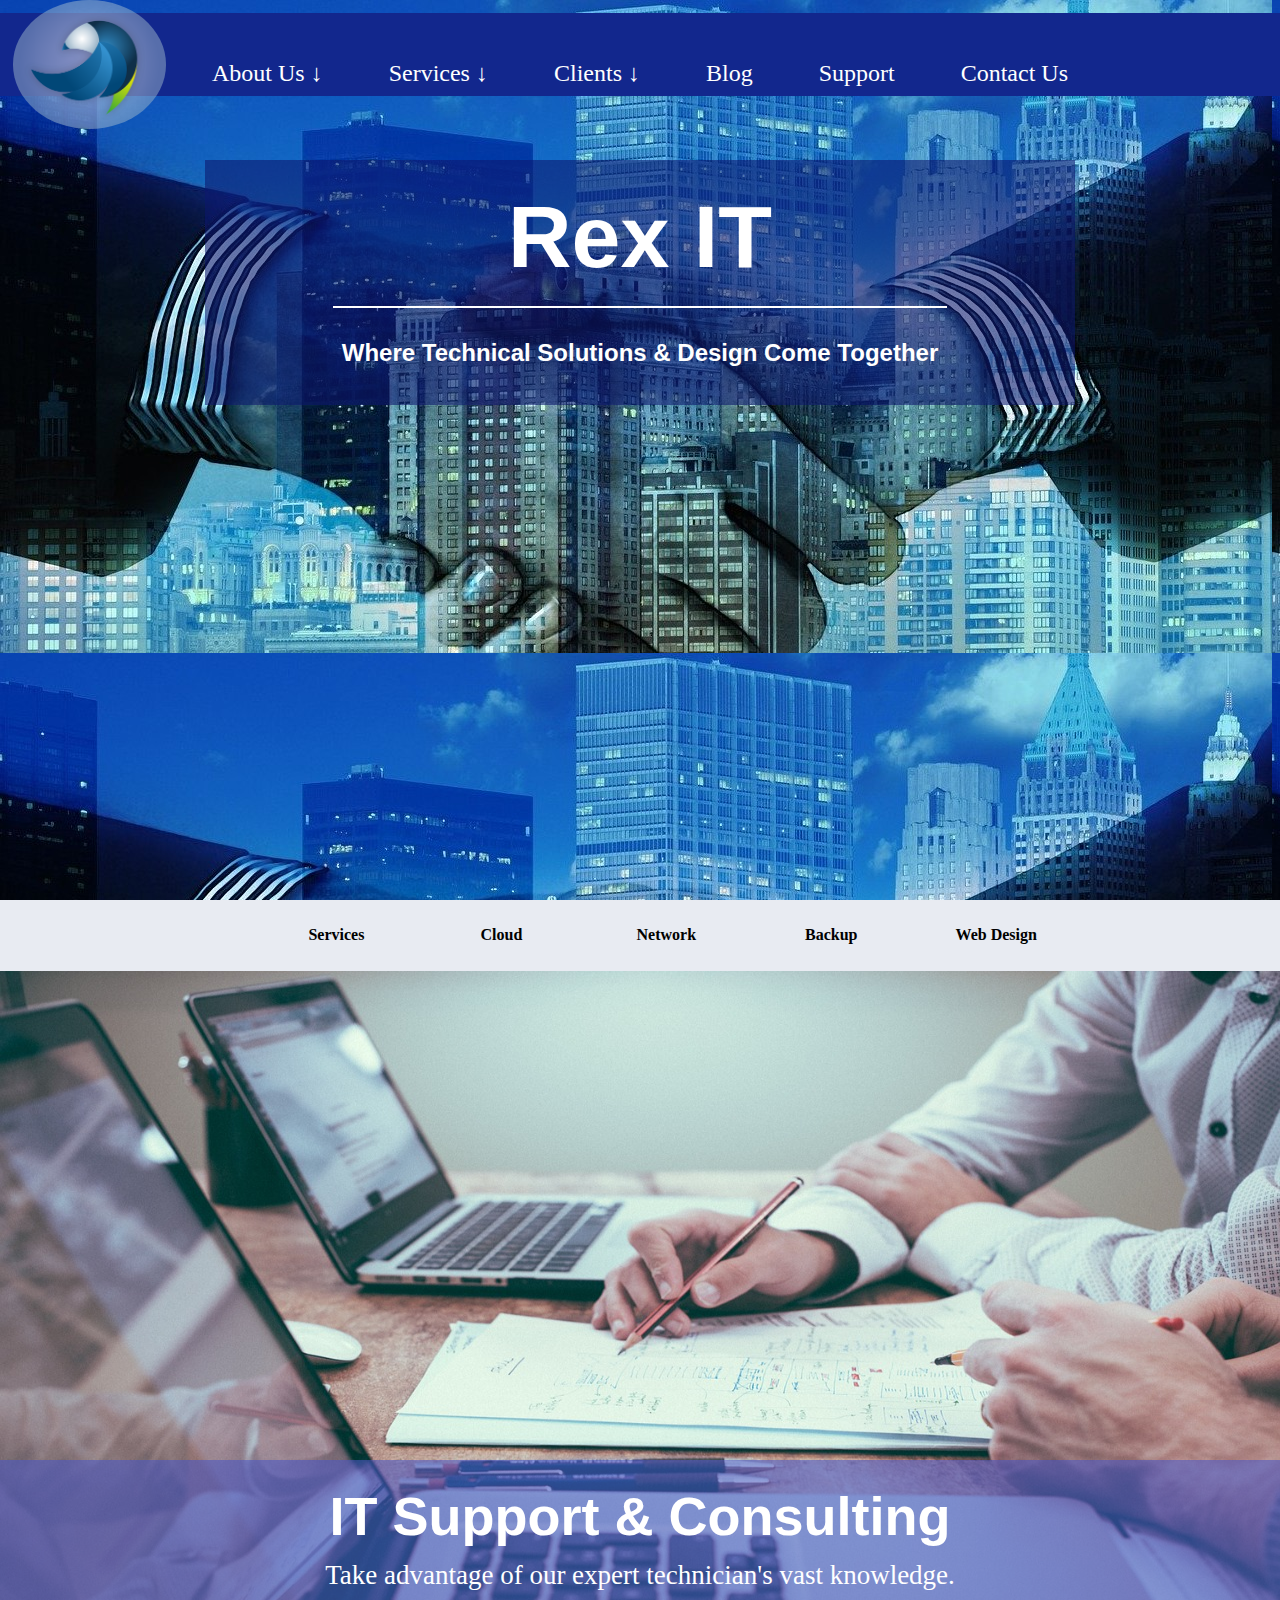
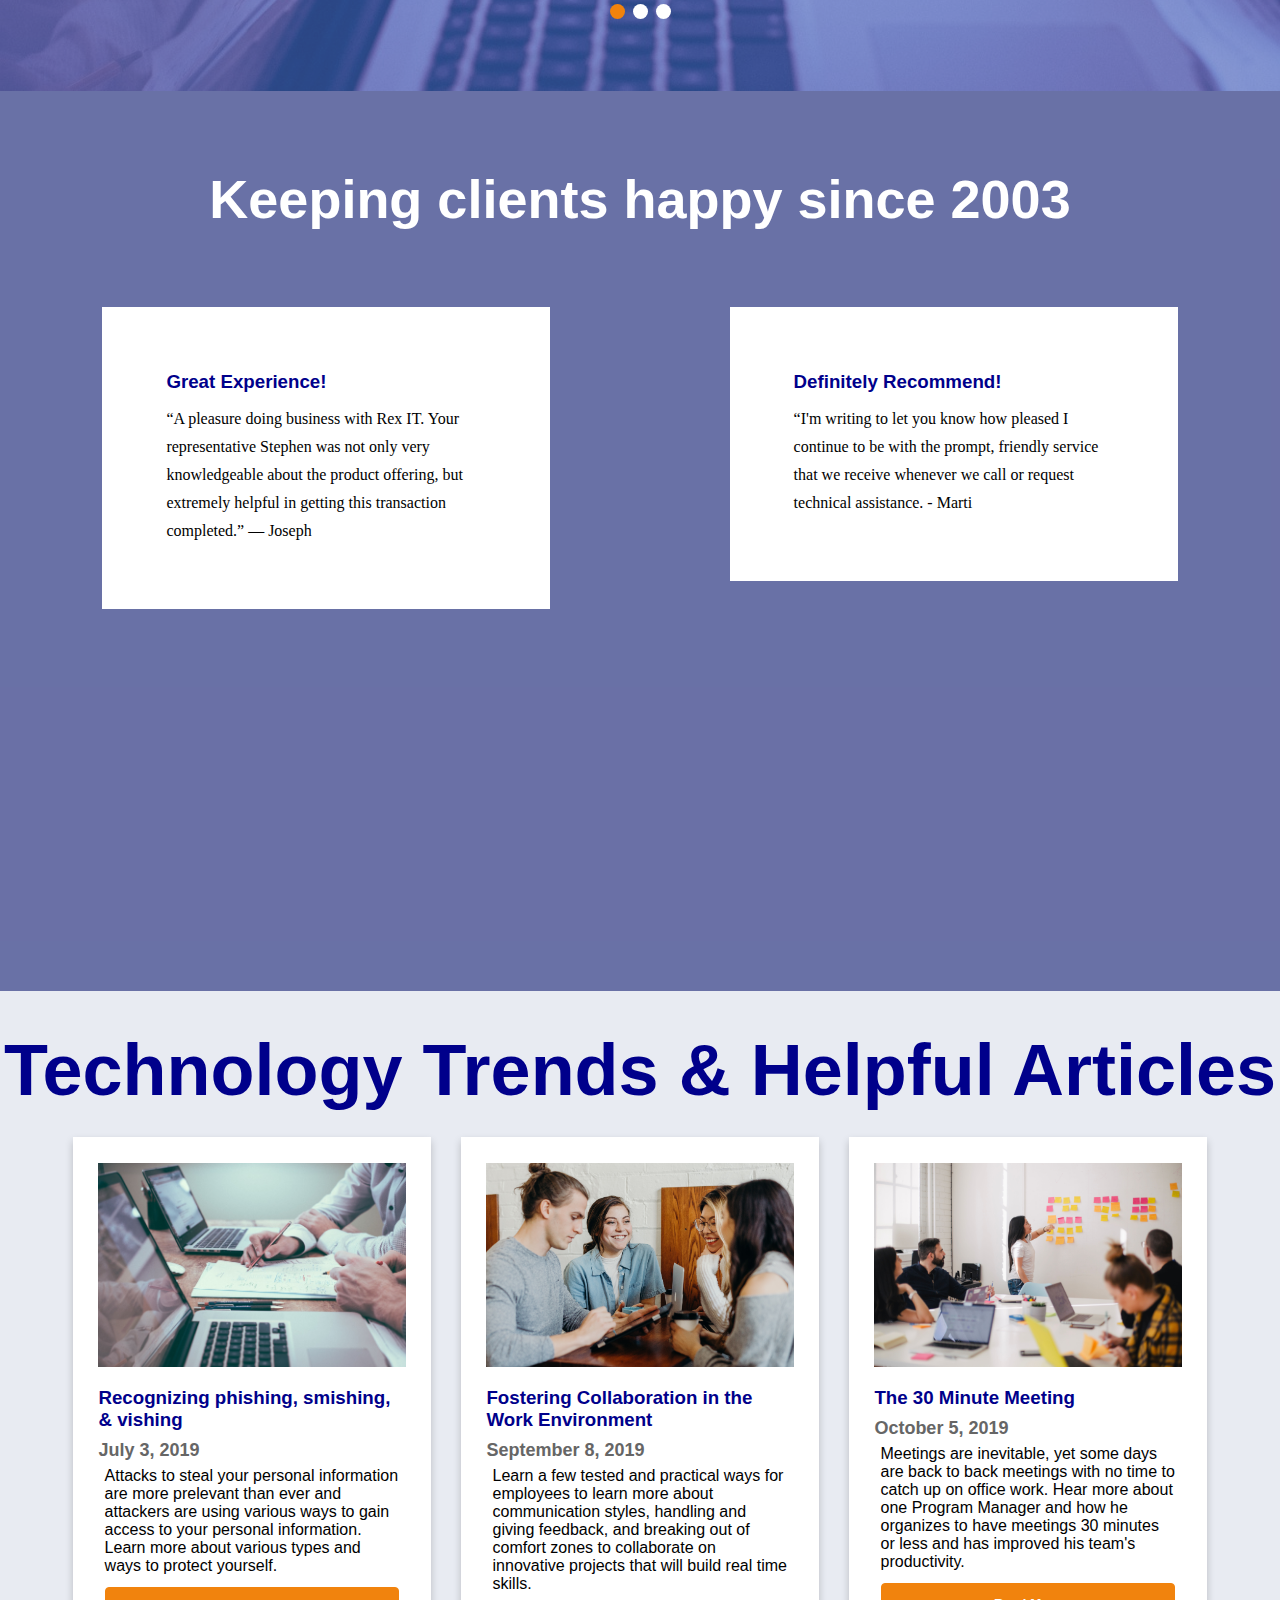
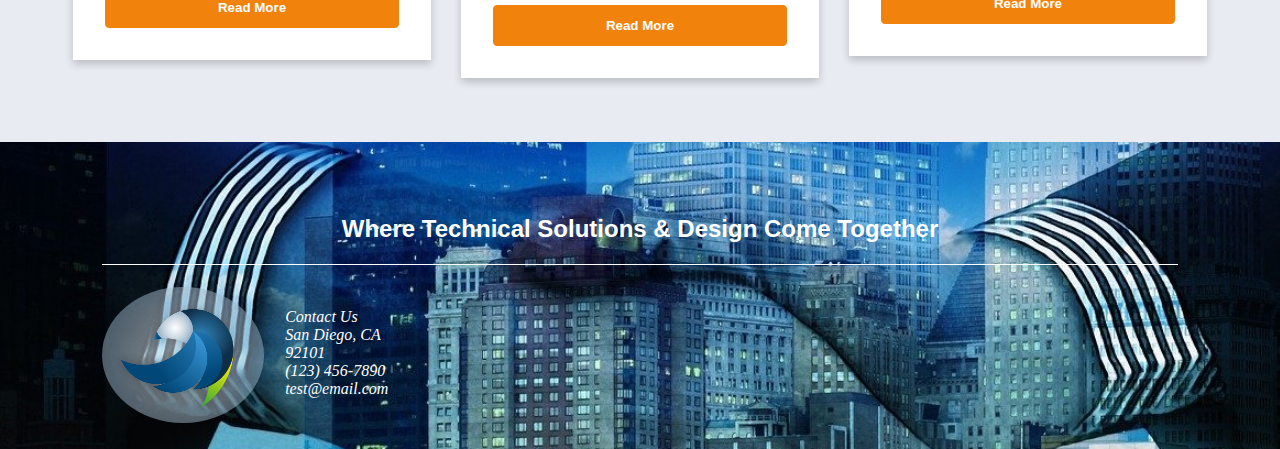
==== commit 3e3a9120: "matched branding to footer" ====
--- a/index.html
+++ b/index.html
@@ -14,7 +14,7 @@
     <title>Rex IT</title>
   </head>
   <body>
-    <section id="container">
+    <section class="container">
       <header id="header">
         <a href="../index.html">
           <img src="images/smallLogo.png" alt="Rex IT logo" />
@@ -57,17 +57,14 @@
           </ul>
         </nav>
       </header>
-    </section>
-
+      
     <div class="clearFloat"></div>
-    <main>
+
       <div class="insideMain">
         <h1>Rex IT</h1>
         <h2>Where Technical Solutions & Design Come Together</h2>
-        <h3>Learn more about us</h3>
-        <i class="fas fa-arrow-alt-circle-down"></i>
-      </div>
-    </main>
+      </div>
+    </section>
 
     <!-- Beginning of main -->
     <section class="figIcons">
--- a/css/main.css
+++ b/css/main.css
@@ -11,25 +11,28 @@
     font-family: 'Gill Sans', 'Gill Sans MT', Calibri, 'Trebuchet MS', sans-serif;
 }
 
- #container {
+ .container {
     width: 100%;
     margin: 0 auto;
-    background-image: url("../images/backgroundHeader.jpg");
-    background-image: url("../images/pixalBuildings.jpg");
-    background-image: none;
     background-color: #12278d;
+    background-image: url("../images/handShake.jpg");
+    /* background-image: url("../images/handShake2.jpg"); */
+    height: 100vh;
+    color: #fff;
+    text-align: center;
  }
  #header {
-    /* height: 9%; */
     padding-top: 1%;
  }
  #header img {
-    float: left;
-    margin-left: 3%;
+    /* float: left; */
+    /* margin-left: 3%; */
     width: 12%;
     border-radius: 80%;
     position: absolute;
-    z-index: 2;
+    left: 1%;
+    top: 0;
+    z-index: 1;
  }
  
  #headerContact img {
@@ -49,9 +52,7 @@
      height: 30%;
  }
  #navigation {
-    background-color: #0077a3;
     background-color: #12278d;
-    /* border-bottom: solid 4px #f1830d; */
     font-size: 24px;
     text-align: center;
     position: relative;
@@ -82,9 +83,11 @@
  #navigation a:visited {
     color: #fff;
  }
- #navigation a:hover {
+ /* #navigation a:hover {
     color: darkblue;
- }
+    color: #fff;
+ } */
+ 
   
  #navigation ul ul {
     background-color: #77A1F4;
@@ -100,49 +103,32 @@
  #navigation ul li:hover ul {
     display: block;
  }
- span.downArrow {
-     color: #f1830d;
- }
+ #navigation ul ul li a:hover {
+     color: #12278d;
+ }
+
  .clearFloat {
      clear: both;
  }
- main {
-     background-image: url("../images/backgroundHeader.jpg");
-     background-image: url("../images/pixalBuildings.jpg");
-     background-image: url("..images/colors.png");
-     background-image: url("../images/handShake.jpg");
-     /* background-size: cover; */
-     margin: 0 auto;
-     text-align: left;
-     color: white;
- }
+
  .insideMain {
-     padding: 5% 16% 3%;
+     margin: 5% 16% 3%;
+     padding: 2% 10%;
+     background-color: rgba(0, 0, 0, 0.6);
+     background-color: rgba(13, 22, 110, 0.575);
  }
 
  .insideMain h1 {
      font-size: 550%;
-     margin-bottom: 1%;
+     padding-bottom: 3%;
+     border-bottom: 2px solid #fff;
+     margin-bottom: 5%;
  }
  .insideMain h2 {
-     color: #f1830d;
+     color: #fff;
      font-weight: 800;
      padding-bottom: 2%;
-     border-bottom: 2px solid white;
- }
-.insideMain h3 {
-    color: white;
-    text-align: center;
-    font-size: 4vh;
-    margin-top: 5%;
-}
-.insideMain i {
-    margin: 0 auto;
-    color: #f1830d;
-    margin-left: 44%;
-    margin-top: 6%;
-    font-size: 90px;
-}
+ }
 
  section.figIcons {
      margin-left: 20%;
@@ -351,13 +337,14 @@
 
 footer {
     padding: 4% 8%;
-    background-image: url("../images/backgroundHeader.jpg");
     background-repeat: none;
     background-size: cover;
+    background-image: url("../images/handShakeFooter3.png");
     color: white;
-    /* width: 92%; */
-}
-
+}
+footer h2 {
+    text-align: center;
+}
 footer img.footerLogo {
     border-radius: 80%;
     width: 15%;
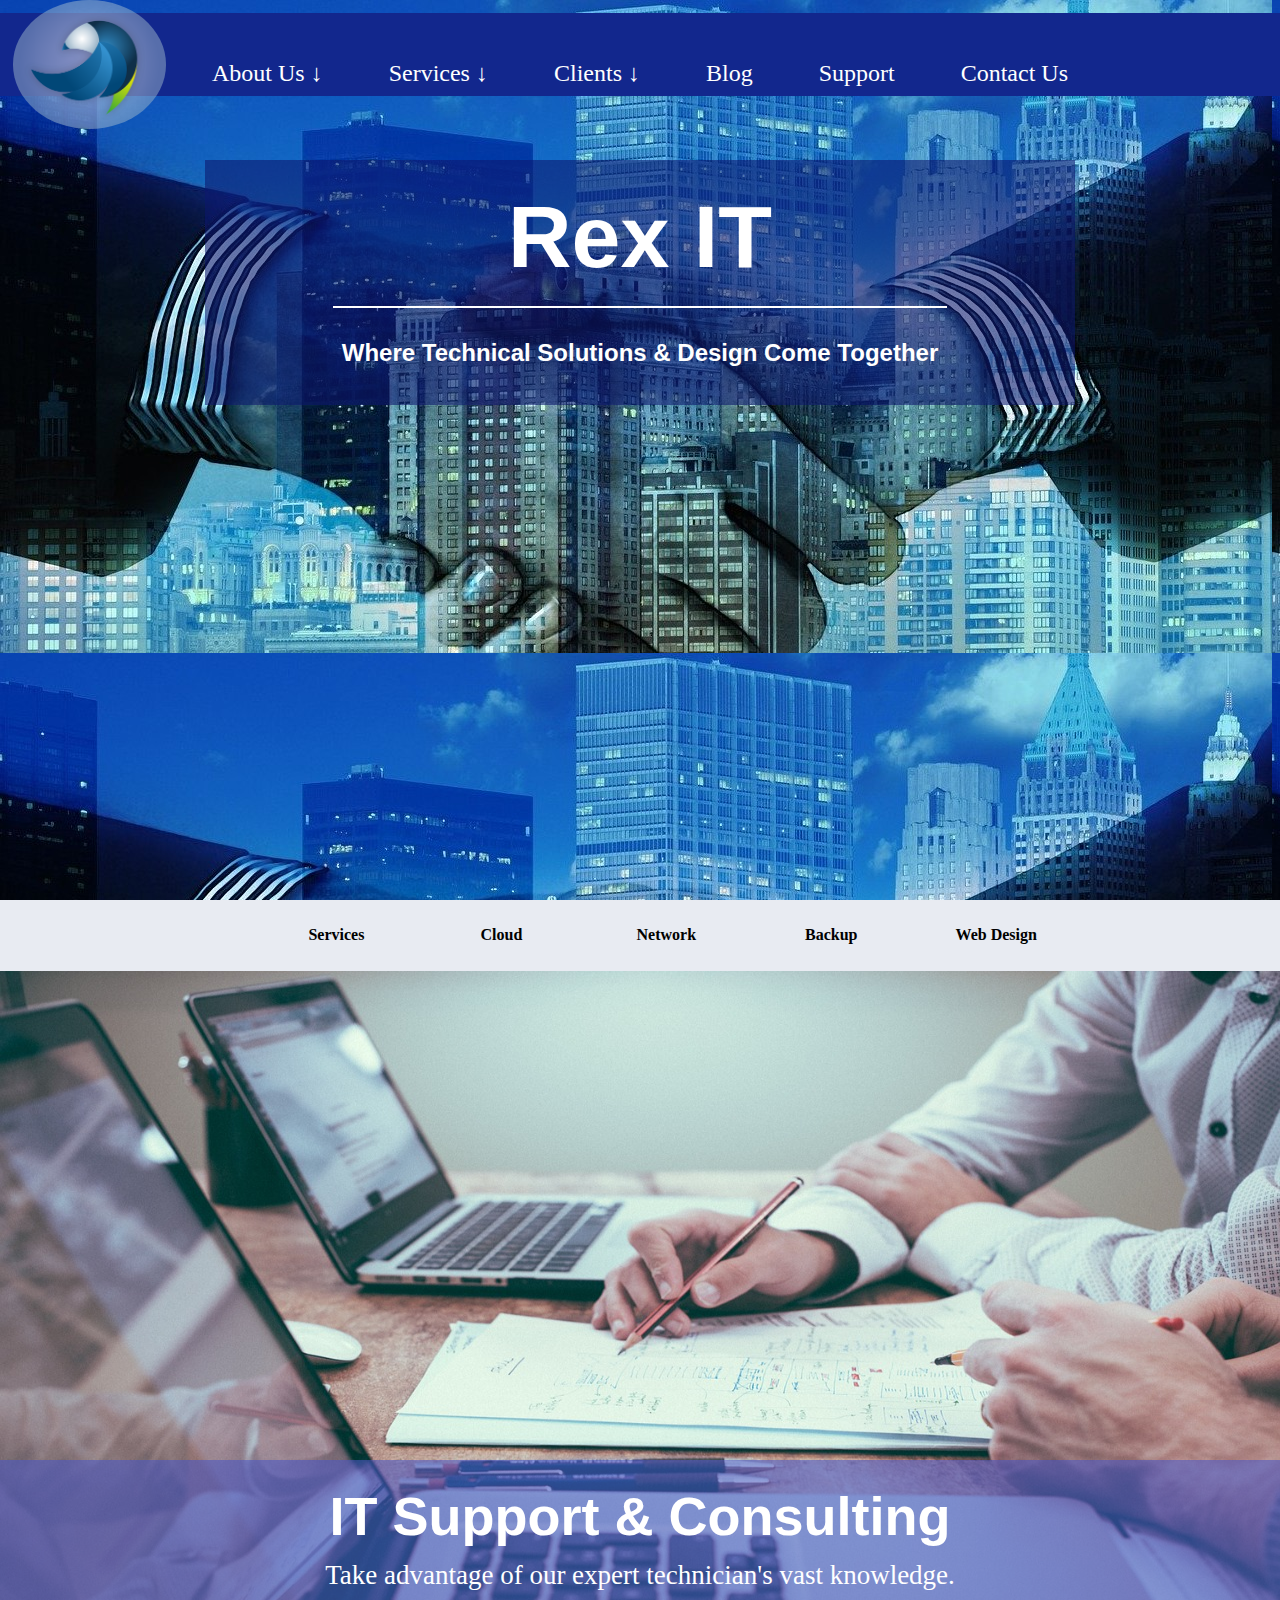
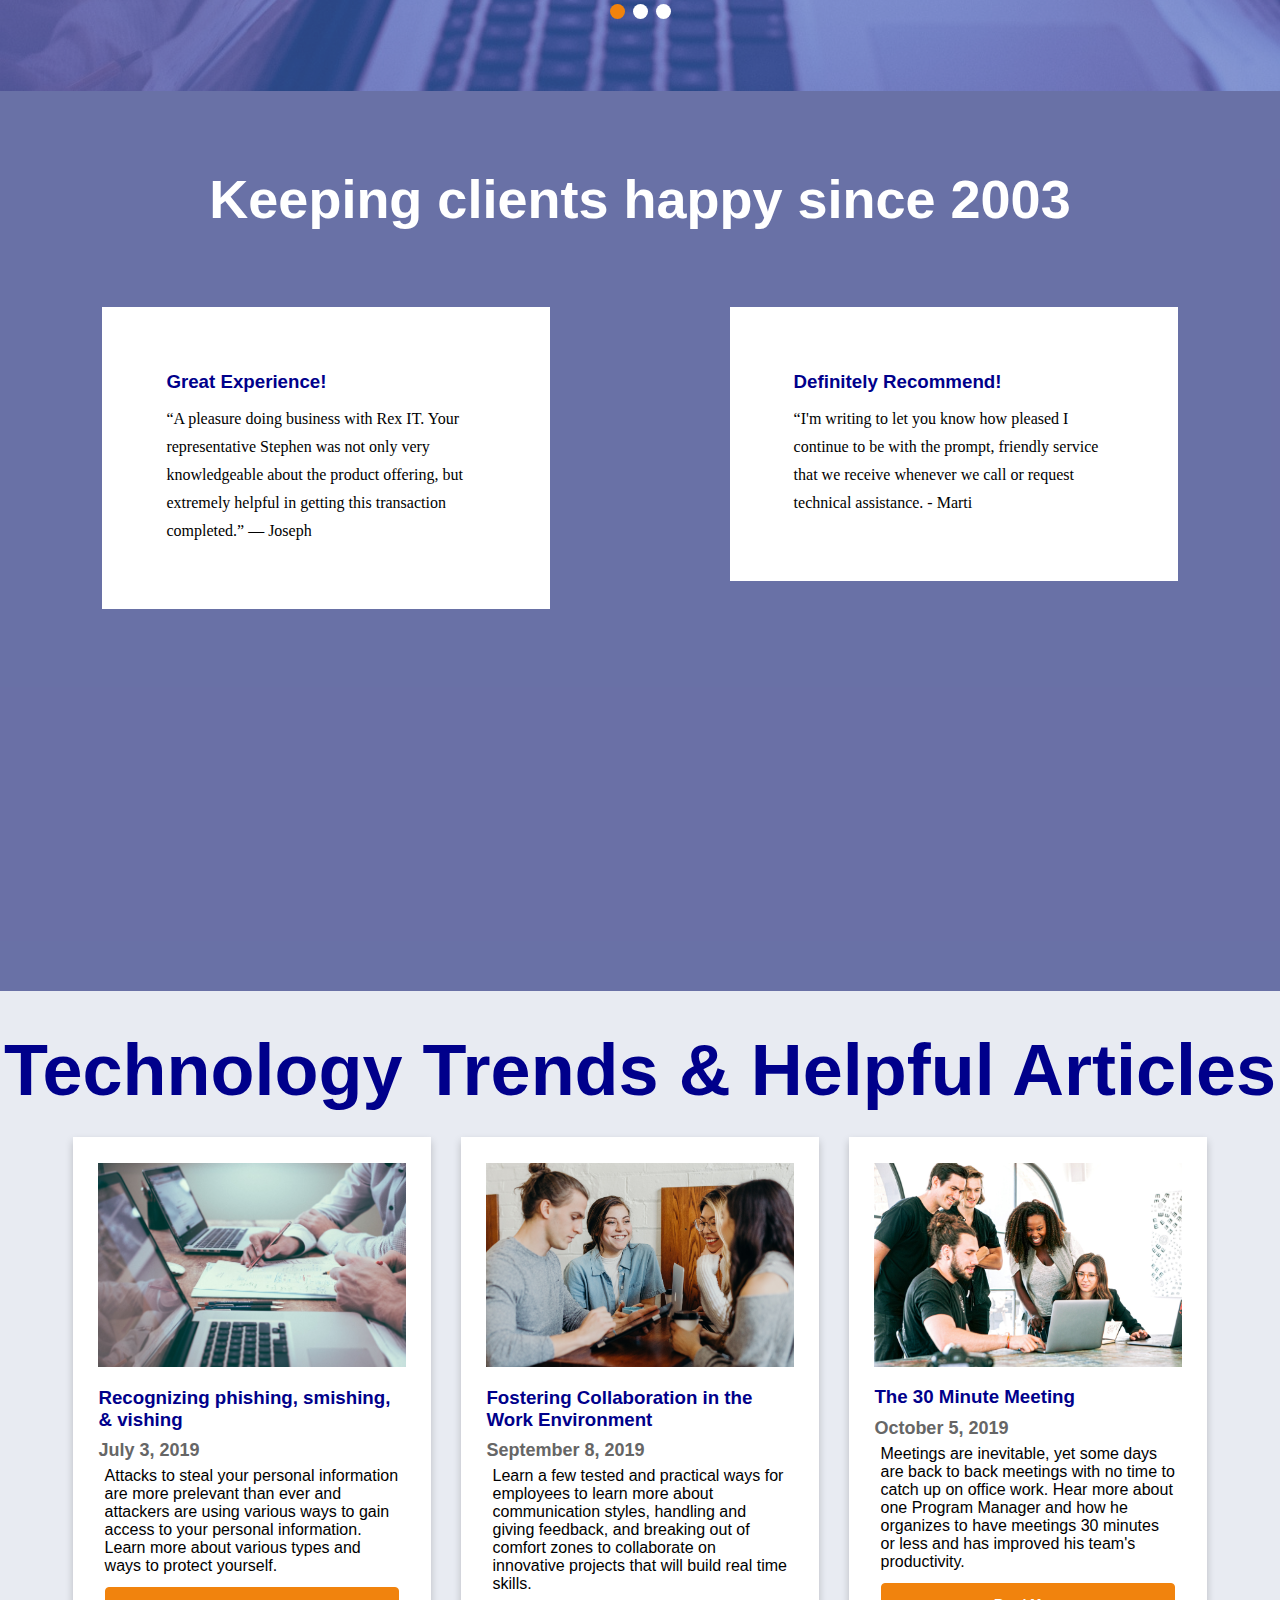
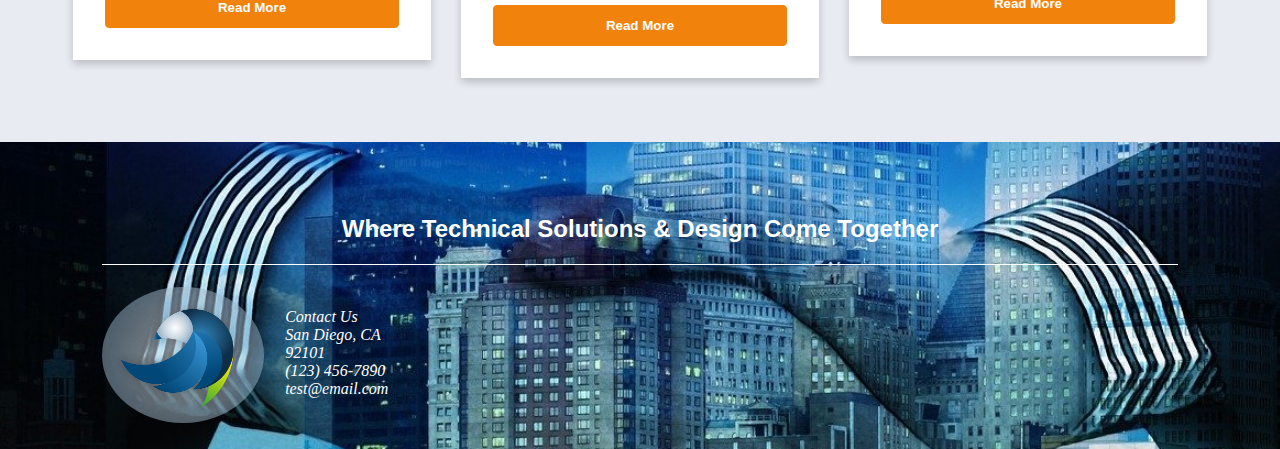
==== commit 9cb8579f: "removed unused images" ====
--- a/index.html
+++ b/index.html
@@ -179,7 +179,7 @@
       </div>
 
       <div class="card">
-        <img src="images/meetingRoom1.jpg" alt="Technology Article" />
+        <img src="images/collaborate.jpg" alt="Technology Article" />
         <h3>The 30 Minute Meeting</h3>
         <h4>October 5, 2019</h4>
         <p>
--- a/css/main.css
+++ b/css/main.css
@@ -16,7 +16,6 @@
     margin: 0 auto;
     background-color: #12278d;
     background-image: url("../images/handShake.jpg");
-    /* background-image: url("../images/handShake2.jpg"); */
     height: 100vh;
     color: #fff;
     text-align: center;
@@ -25,8 +24,6 @@
     padding-top: 1%;
  }
  #header img {
-    /* float: left; */
-    /* margin-left: 3%; */
     width: 12%;
     border-radius: 80%;
     position: absolute;
@@ -43,11 +40,7 @@
         position: absolute;
         z-index: 2;
  }
- /* main.contact {
-     background-image: url("../images/socialConnections.png");
-     background-repeat: no-repeat;
-     background-size: cover;
- } */
+
  .insideMainContact {
      height: 30%;
  }
@@ -454,7 +447,6 @@
     }
     .testimonials {
         height: 65vh;
-        /* background-image: none; */
     }
     .positionCover {
         height: 82vh;
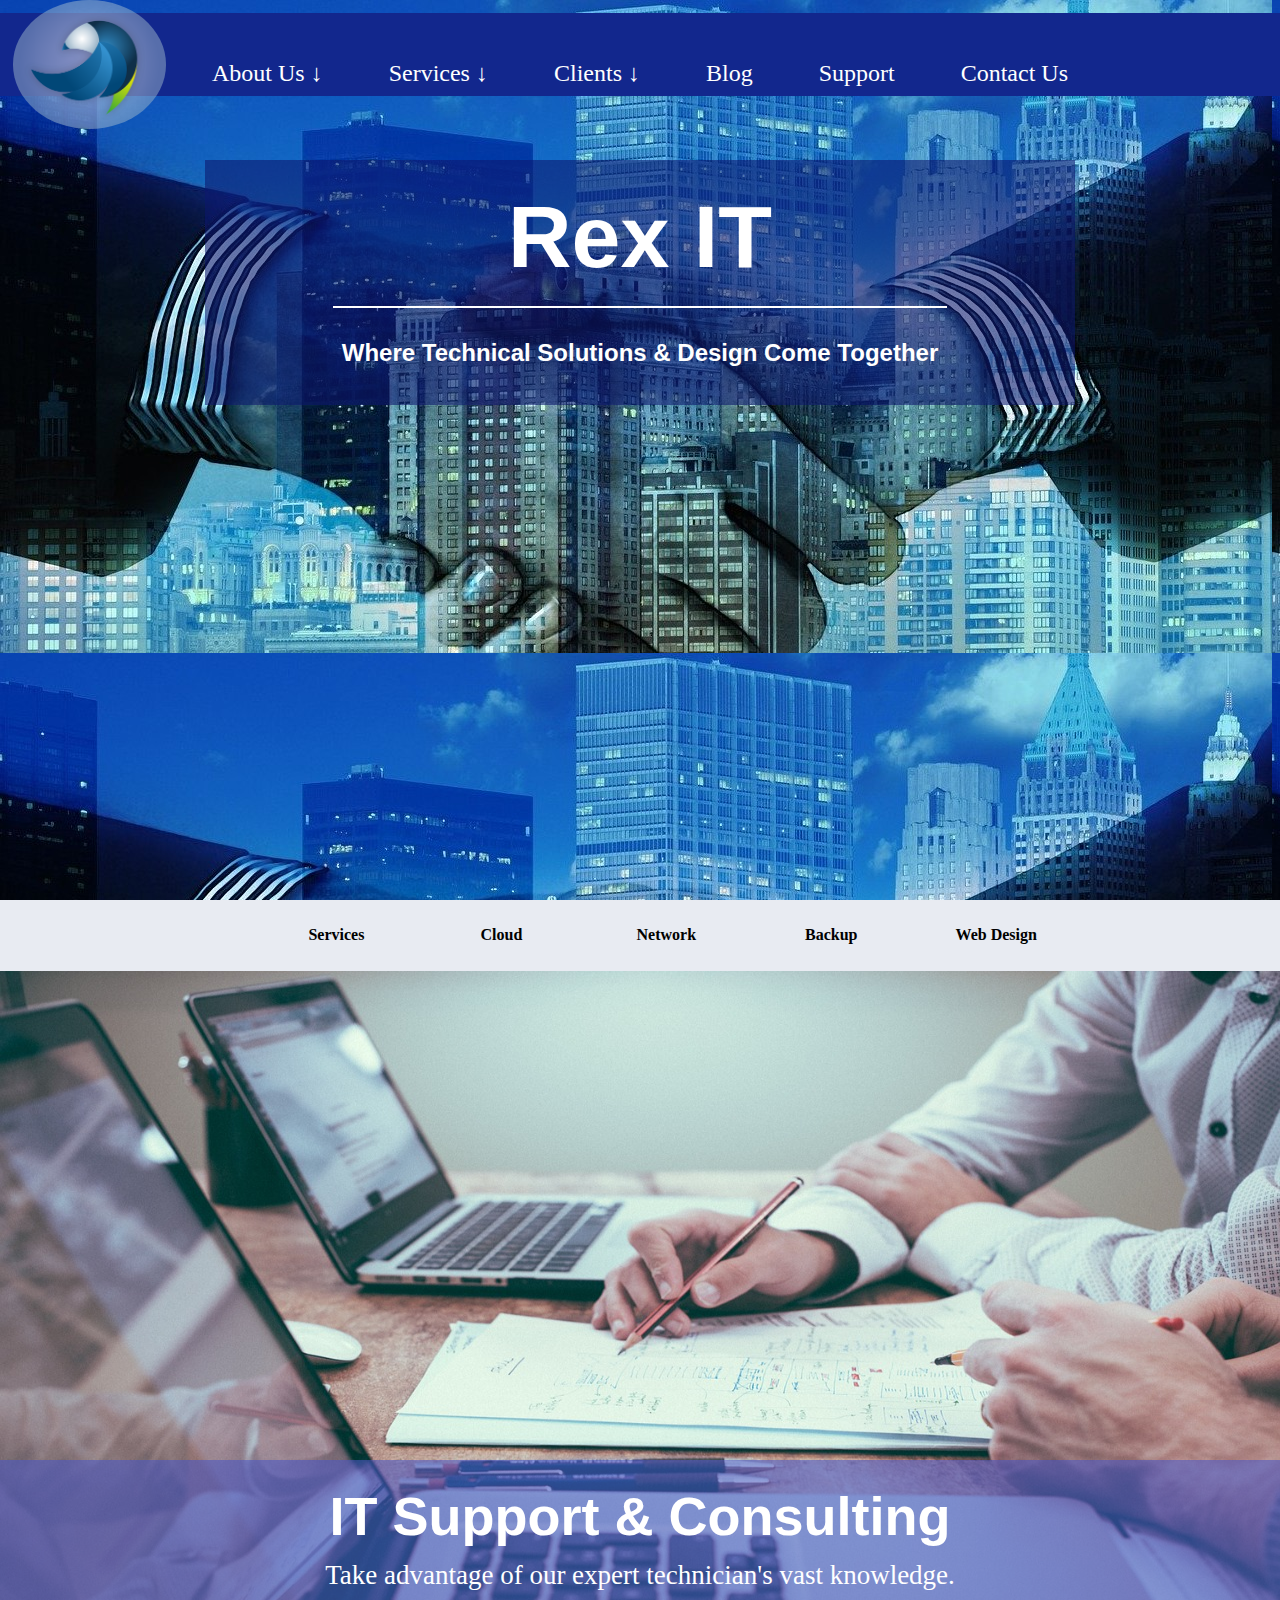
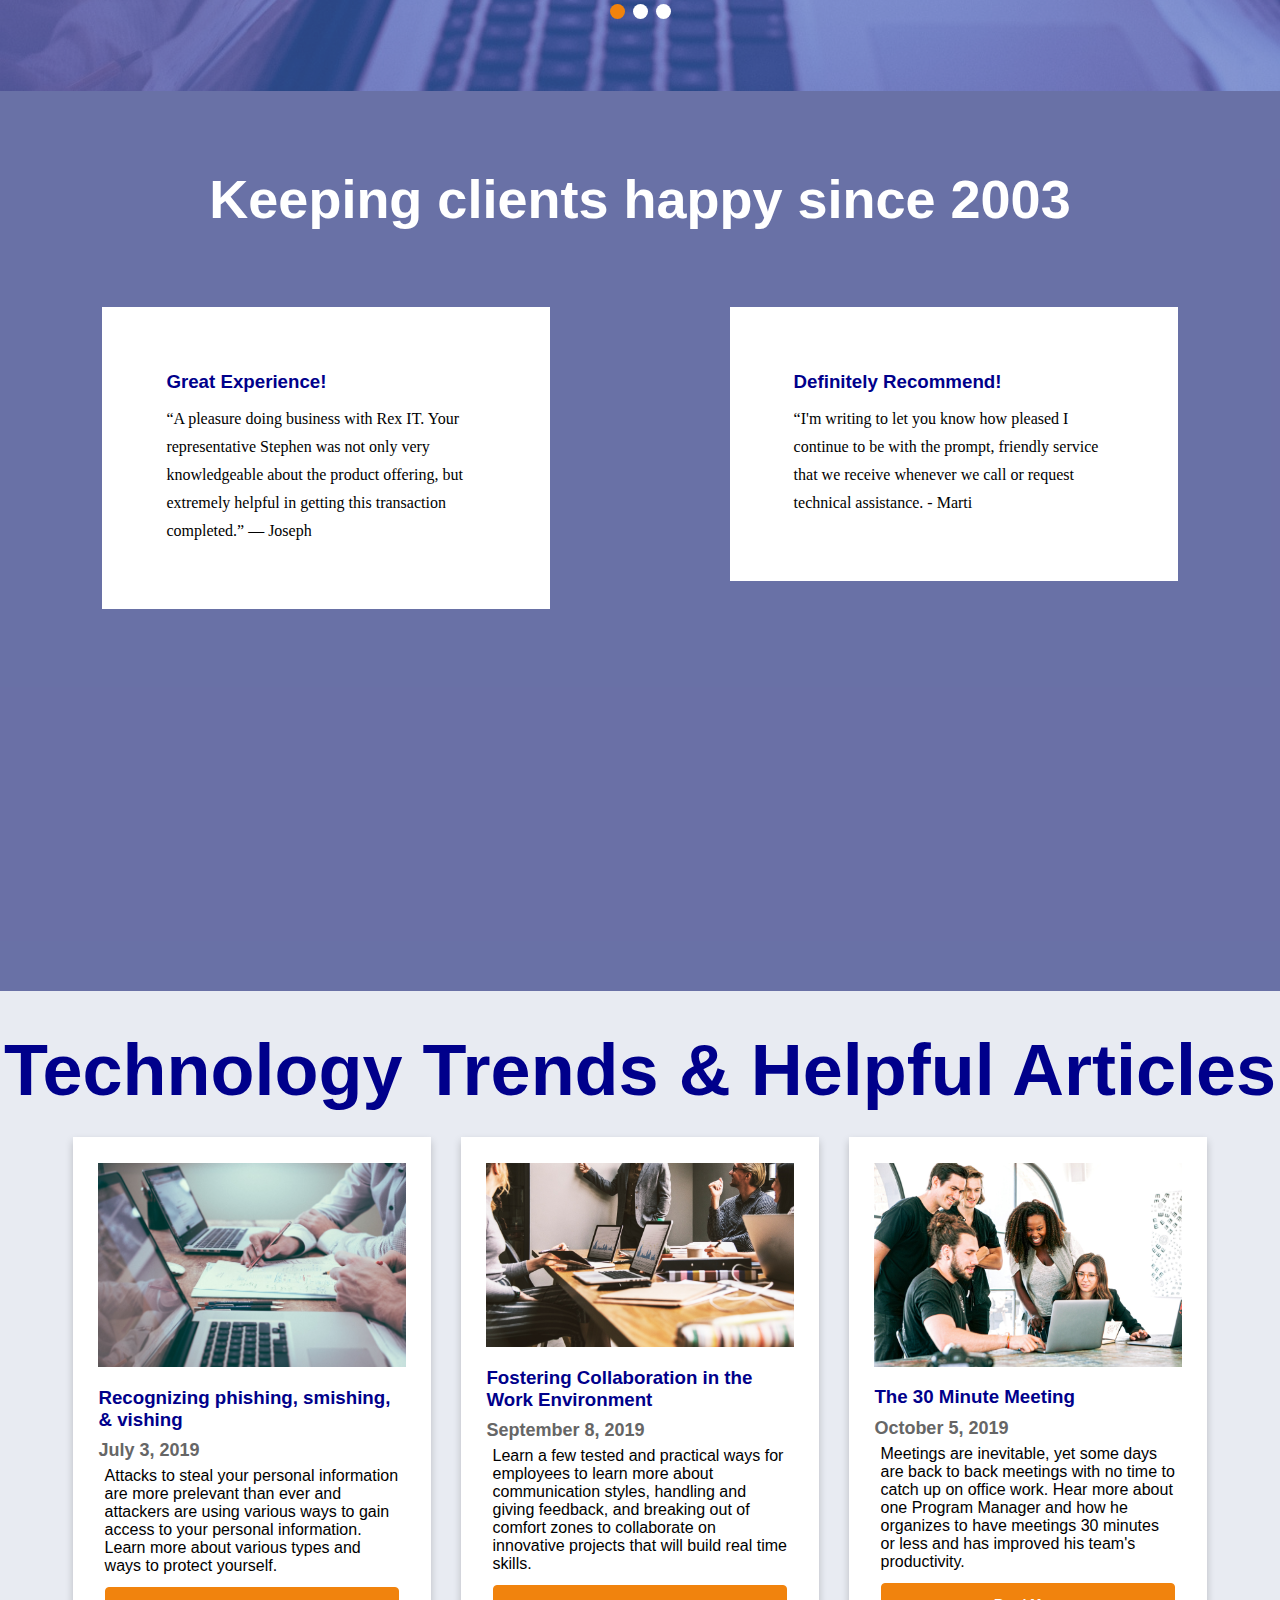
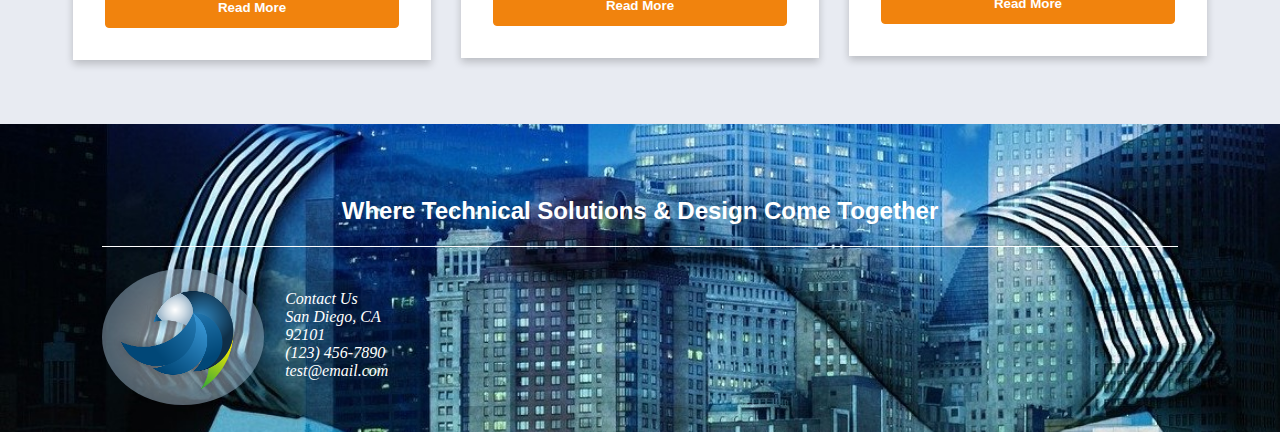
==== commit c0883ce8: "switched to smaller image on card" ====
--- a/index.html
+++ b/index.html
@@ -166,7 +166,7 @@
       </div>
 
       <div class="card">
-        <img src="images/happyBusiness.jpg" alt="Technology Article" />
+        <img src="images/meetingRoom.jpg" alt="Technology Article" />
         <h3>Fostering Collaboration in the Work Environment</h3>
         <h4>September 8, 2019</h4>
         <p>
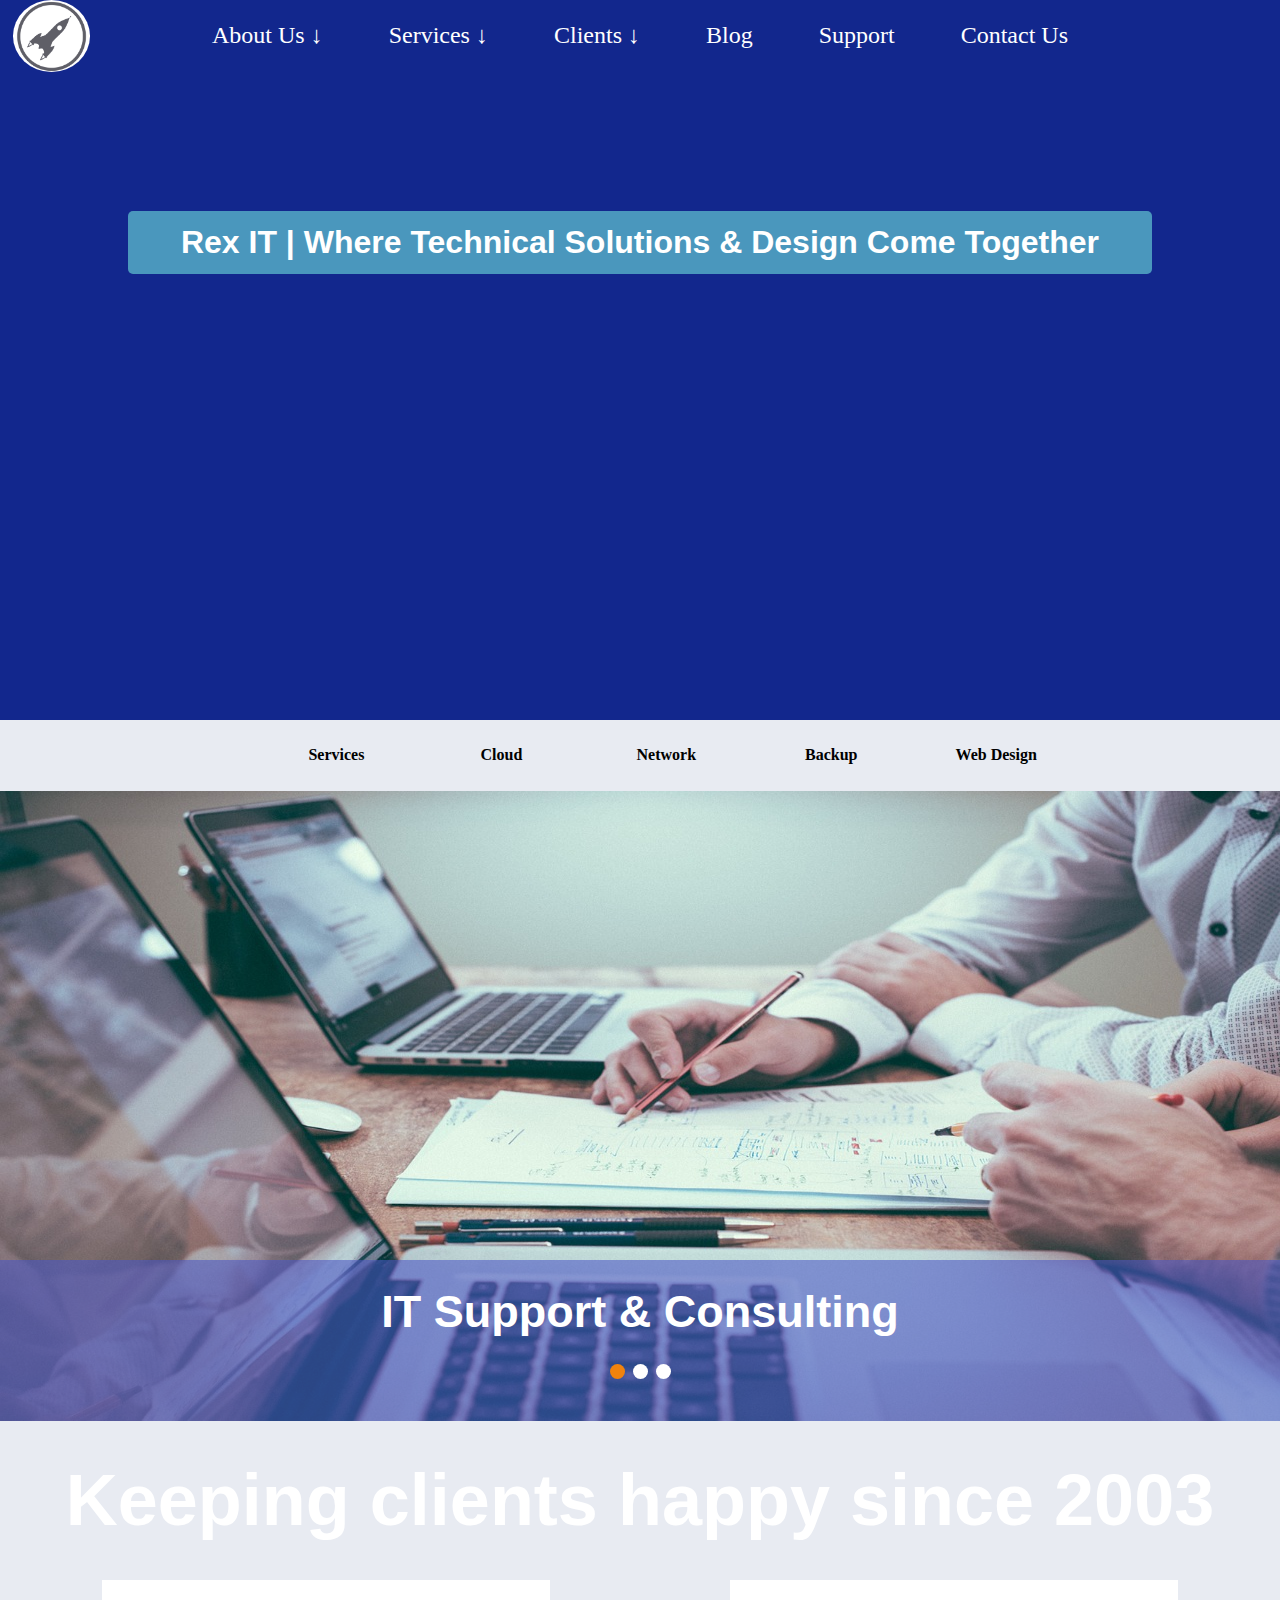
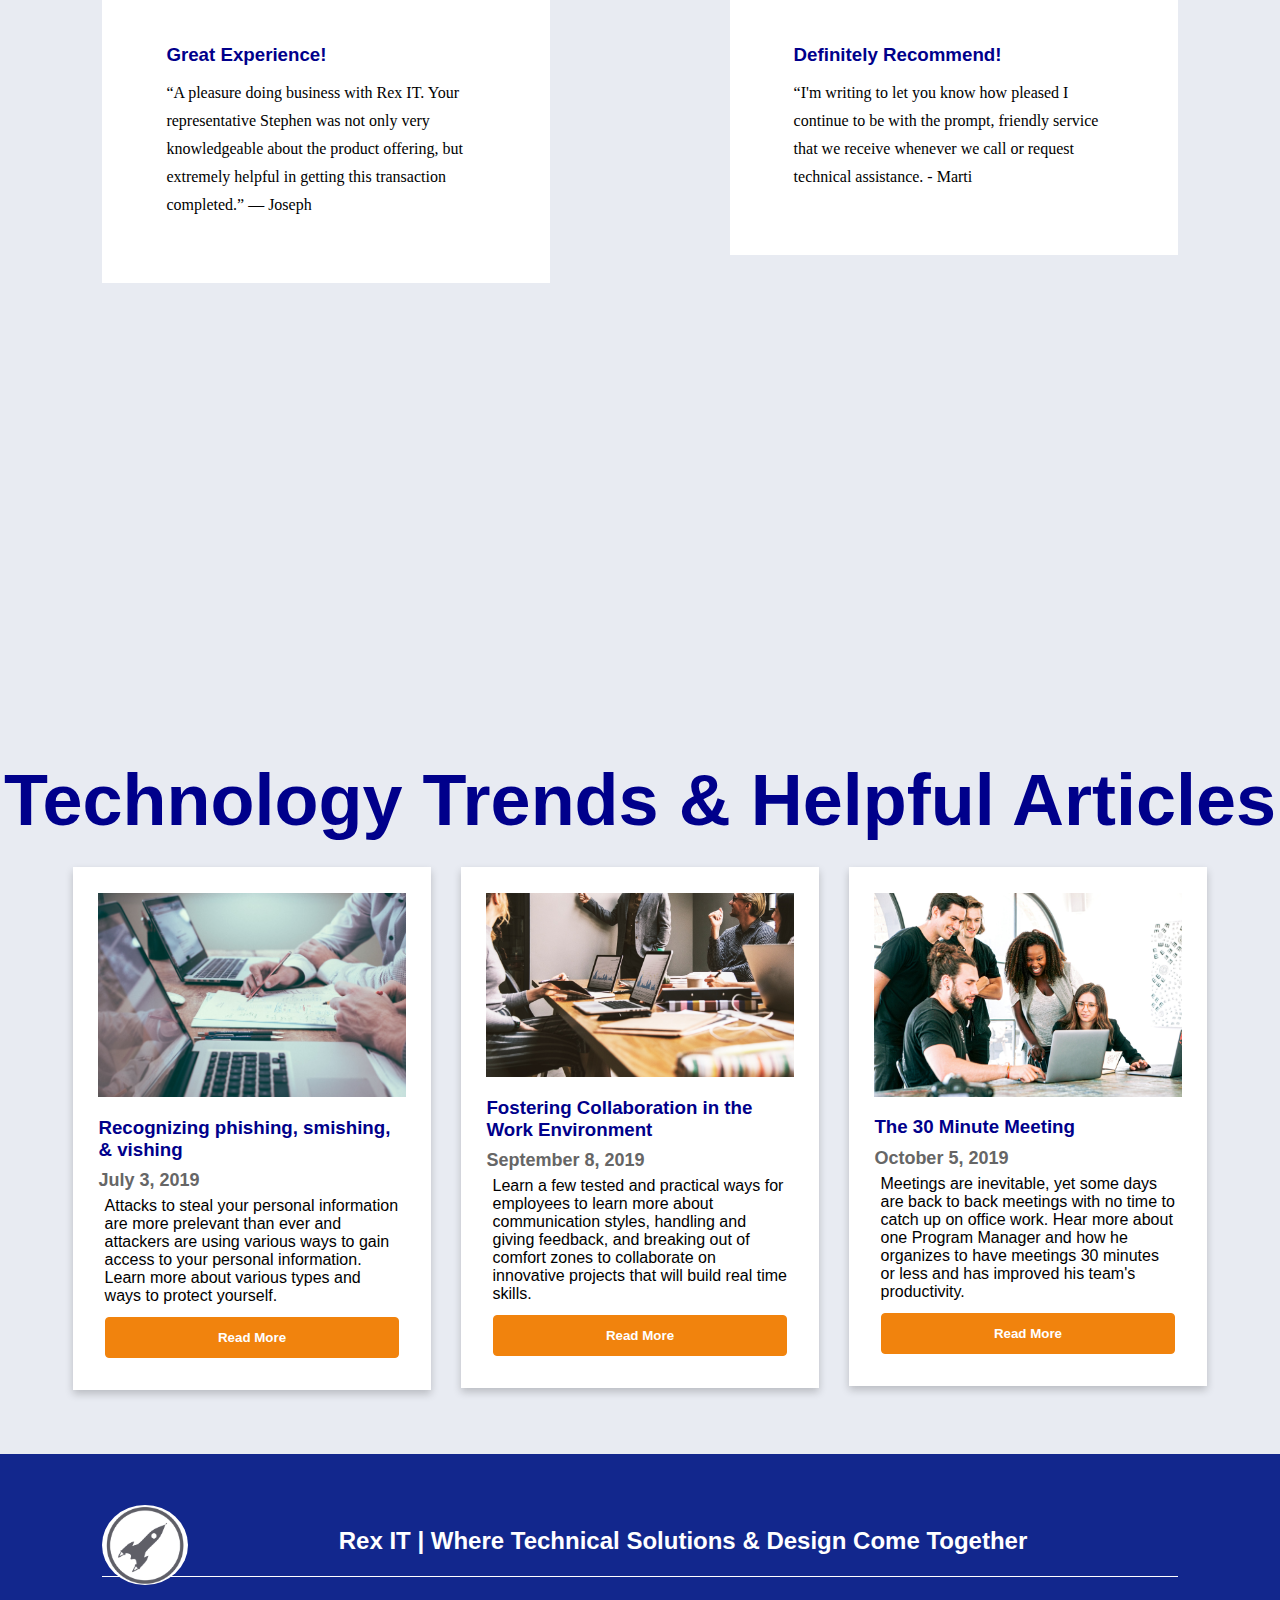
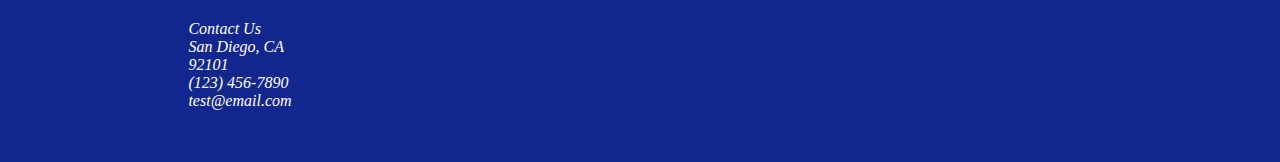
==== commit 75bce48e: "cleaning up branding" ====
--- a/index.html
+++ b/index.html
@@ -17,7 +17,7 @@
     <section class="container">
       <header id="header">
         <a href="../index.html">
-          <img src="images/smallLogo.png" alt="Rex IT logo" />
+          <img id="logo" src="images/rocketSmaller.png" alt="Rex IT logo" />
         </a>
         <nav id="navigation">
           <ul>
@@ -61,9 +61,9 @@
     <div class="clearFloat"></div>
 
       <div class="insideMain">
-        <h1>Rex IT</h1>
-        <h2>Where Technical Solutions & Design Come Together</h2>
-      </div>
+        <h1>Rex IT | Where Technical Solutions & Design Come Together</h1>
+      </div>
+
     </section>
 
     <!-- Beginning of main -->
@@ -96,7 +96,7 @@
         <img src="images/meeting.jpg" alt="meeting room" />
         <div class="text">
           <h3>IT Support & Consulting</h3>
-          <p>Take advantage of our expert technician's vast knowledge.</p>
+          <!-- <p>Take advantage of our expert technician's vast knowledge.</p> -->
           <span class="dot activeOne"></span>
           <span class="dot"></span>
           <span class="dot"></span>
@@ -106,7 +106,7 @@
         <img src="images/meetingRoom.jpg" alt="meeting room" />
         <div class="text">
           <h3>Web Development & Design</h3>
-          <p>Take advantage of our expert technician's vast knowledge.</p>
+          <!-- <p>Take advantage of our expert technician's vast knowledge.</p> -->
           <span class="dot"></span>
           <span class="dot activeTwo"></span>
           <span class="dot"></span>
@@ -116,7 +116,7 @@
         <img src="images/meetingRoom1.jpg" alt="meeting room" />
         <div class="text">
           <h3>Practical Business Solutions</h3>
-          <p>Take advantage of our expert technician's vast knowledge.</p>
+          <!-- <p>Take advantage of our expert technician's vast knowledge.</p> -->
           <span class="dot"></span>
           <span class="dot"></span>
           <span class="dot activeThree"></span>
@@ -127,7 +127,7 @@
 
     <!-- beginning of testimonials -->
     <section class="testimonials">
-      <div class="positionCover">
+      <!-- <div class="positionCover"> -->
         <h2>Keeping clients happy since 2003</h2>
         <div class="floatLeft">
           <h3>Great Experience!</h3>
@@ -148,7 +148,7 @@
           </p>
         </div>
         <div class="clearFloat"></div>
-      </div>
+      <!-- </div> -->
     </section>
     <section class="technologyArticles">
       <h2>Technology Trends & Helpful Articles</h2>
@@ -192,8 +192,8 @@
       </div>
     </section>
     <footer>
-      <h2>Where Technical Solutions & Design Come Together</h2>
-      <img class="footerLogo" src="images/smallLogo.png" alt="Rex IT logo" />
+      <img class="footerLogo" src="images/rocketSmaller.png" alt="Rex IT logo" />
+      <h2>Rex IT | Where Technical Solutions & Design Come Together</h2>
       <address>
         <p>Contact Us</p>
         <p>San Diego, CA</p>
--- a/css/main.css
+++ b/css/main.css
@@ -14,9 +14,11 @@
  .container {
     width: 100%;
     margin: 0 auto;
+    /* background-image: url("../images/computerSmaller.jpg"); */
     background-color: #12278d;
-    background-image: url("../images/handShake.jpg");
-    height: 100vh;
+    background-repeat: no-repeat;
+    background-size: cover;
+    height: 80vh;
     color: #fff;
     text-align: center;
  }
@@ -24,8 +26,9 @@
     padding-top: 1%;
  }
  #header img {
-    width: 12%;
+    width: 6%;
     border-radius: 80%;
+    background-color: white;
     position: absolute;
     left: 1%;
     top: 0;
@@ -49,7 +52,6 @@
     font-size: 24px;
     text-align: center;
     position: relative;
-    padding-top: 3%;
  }
  #navigation ul {
     z-index: 1;
@@ -105,22 +107,15 @@
  }
 
  .insideMain {
-     margin: 5% 16% 3%;
-     padding: 2% 10%;
+     margin: 12% 10% 0;
+     padding: 1%;
      background-color: rgba(0, 0, 0, 0.6);
-     background-color: rgba(13, 22, 110, 0.575);
+     background-color: rgba(98, 200, 209, 0.7);
+     border-radius: 5px;
  }
 
  .insideMain h1 {
-     font-size: 550%;
-     padding-bottom: 3%;
-     border-bottom: 2px solid #fff;
-     margin-bottom: 5%;
- }
- .insideMain h2 {
-     color: #fff;
-     font-weight: 800;
-     padding-bottom: 2%;
+     font-size: 200%;
  }
 
  section.figIcons {
@@ -151,7 +146,7 @@
 }
 .carousel {
     margin: 0 auto;
-    height: 80vh;
+    height: 70vh;
     position: relative;
 }
 .mySlides {
@@ -166,17 +161,17 @@
 .text {
     bottom: 0;
     width: 100%;
-    height: 20vh;
+    height: 15vh;
     color: white;
     text-align: center;
-    padding: 1% 0 3%;
+    padding: 1% 0 1%;
     position: absolute;
     background: rgba(74, 86, 197, 0.575);
 }
 .text h3 {
     padding: 1%;
     font-weight: 700;
-    font-size: 6vh;
+    font-size: 5vh;
 }
 .text p {
     font-size: 3vh;
@@ -267,7 +262,7 @@
     width: 100%;
     height: 100vh;
     position: relative;
-    text-align: left;
+    text-align: center;
 }
 .testimonials h2 {
     font-weight: 600;
@@ -330,9 +325,10 @@
 
 footer {
     padding: 4% 8%;
-    background-repeat: none;
+    background-color: #12278d;
+    /* background-repeat: none;
     background-size: cover;
-    background-image: url("../images/handShakeFooter3.png");
+    background-image: url("../images/handShakeFooter3.png"); */
     color: white;
 }
 footer h2 {
@@ -340,10 +336,11 @@
 }
 footer img.footerLogo {
     border-radius: 80%;
-    width: 15%;
-    margin-top: 2%;
+    width: 8%;
+    margin: 0;
     float: left;
-    margin-right: 2%;
+    background-color: white;
+    /* margin-right: 2%; */
 }
 
 address  {
